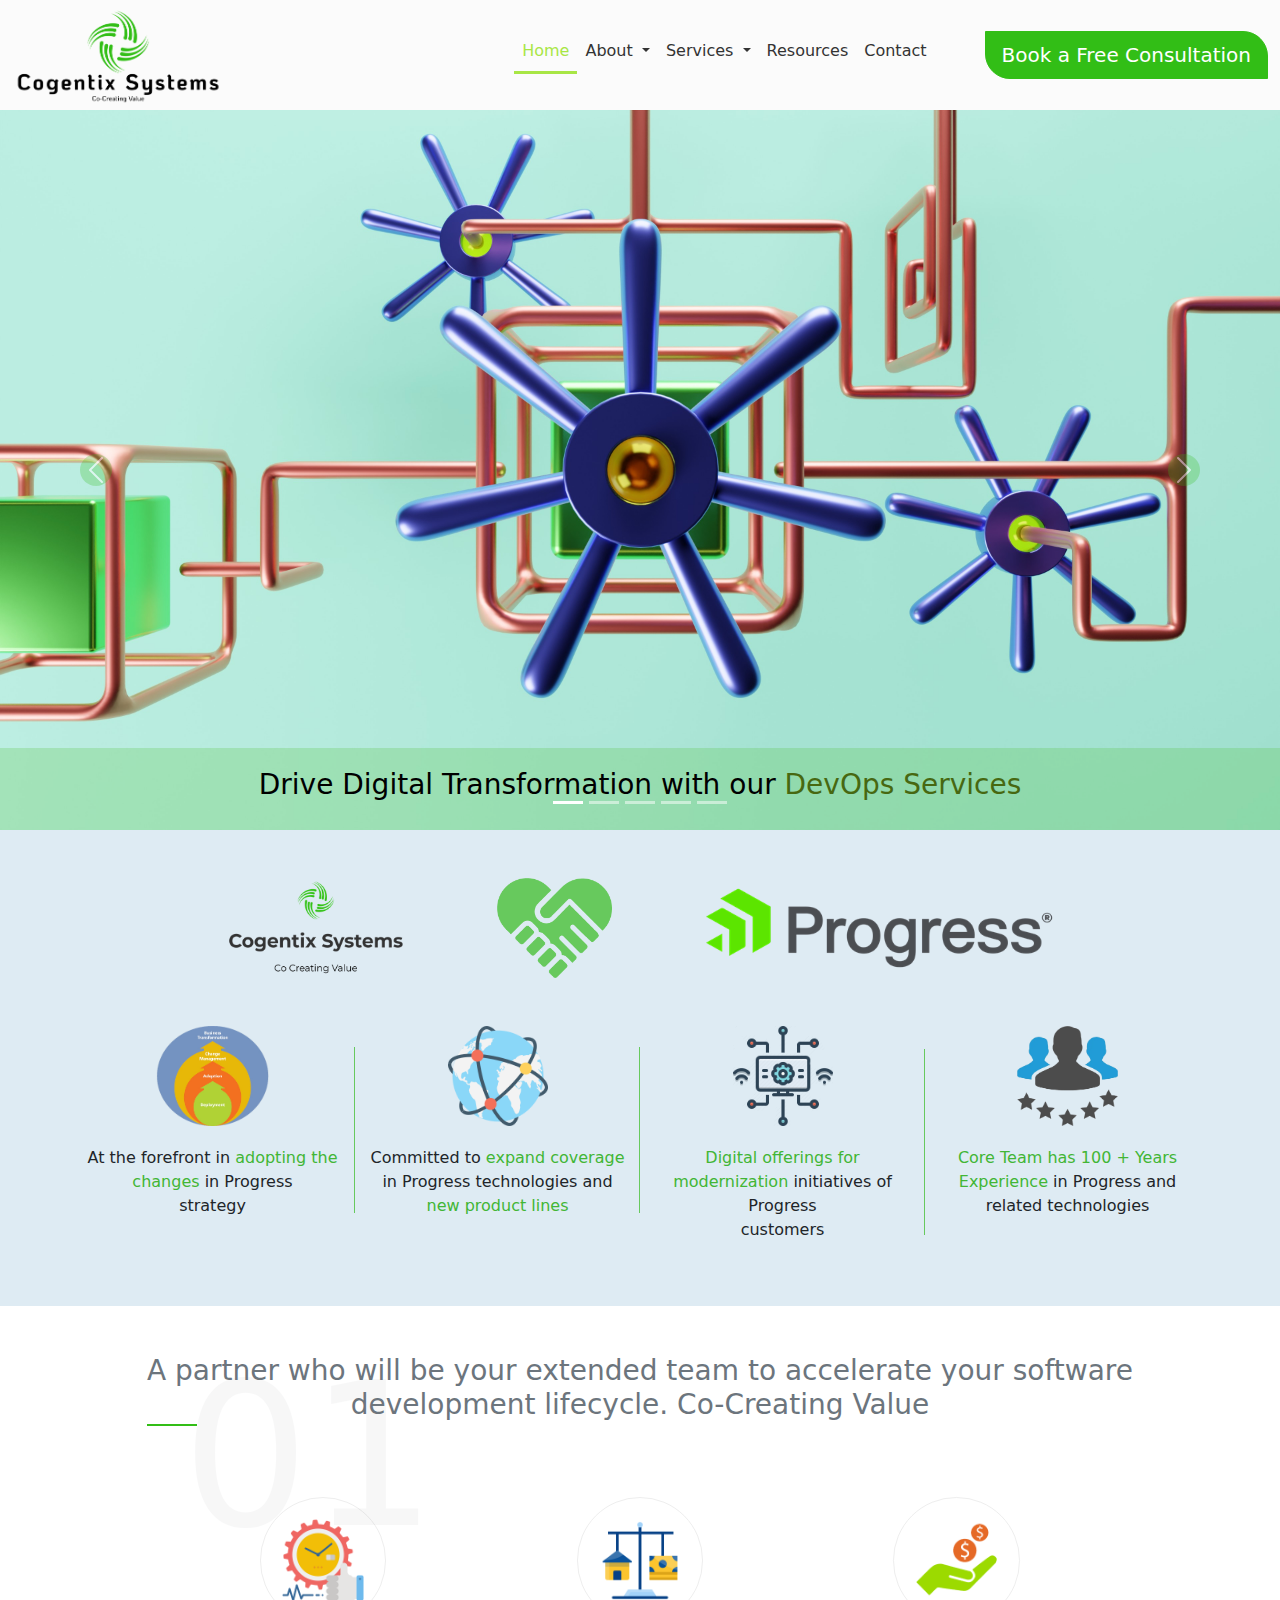
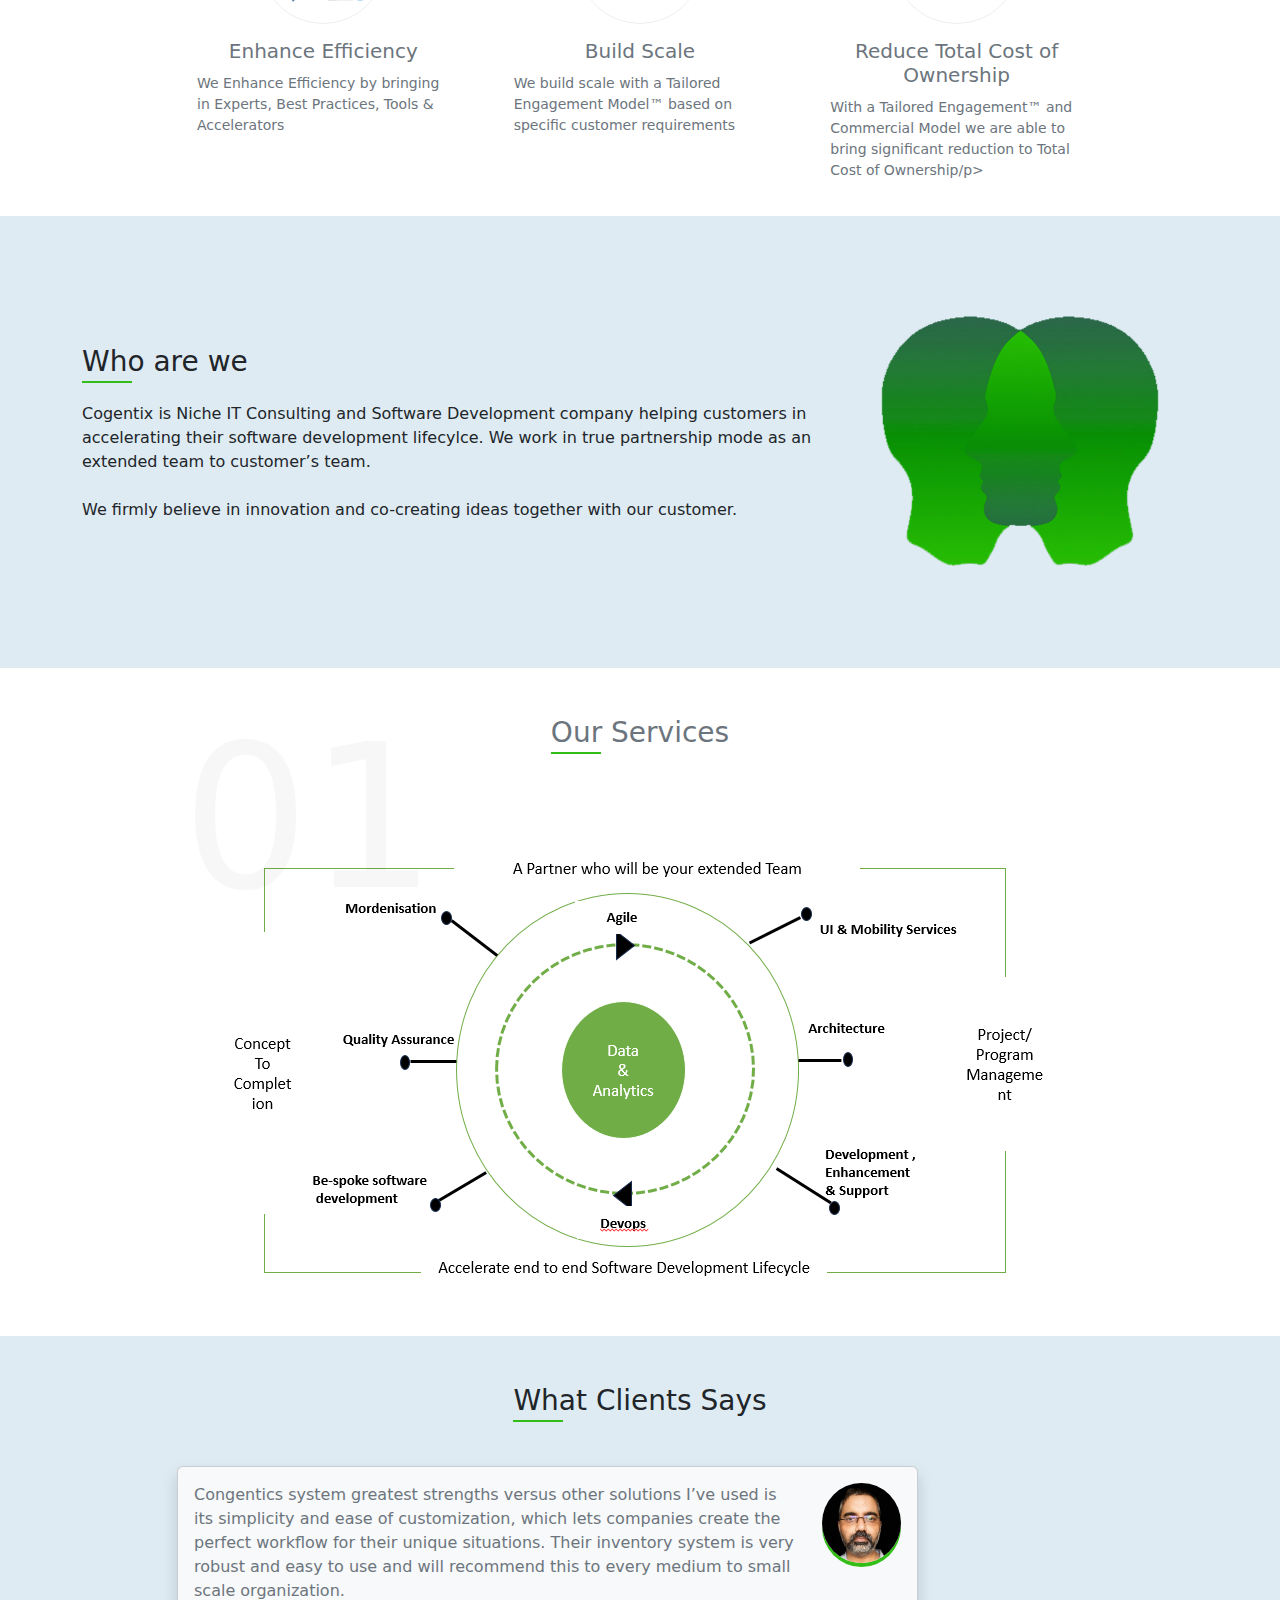
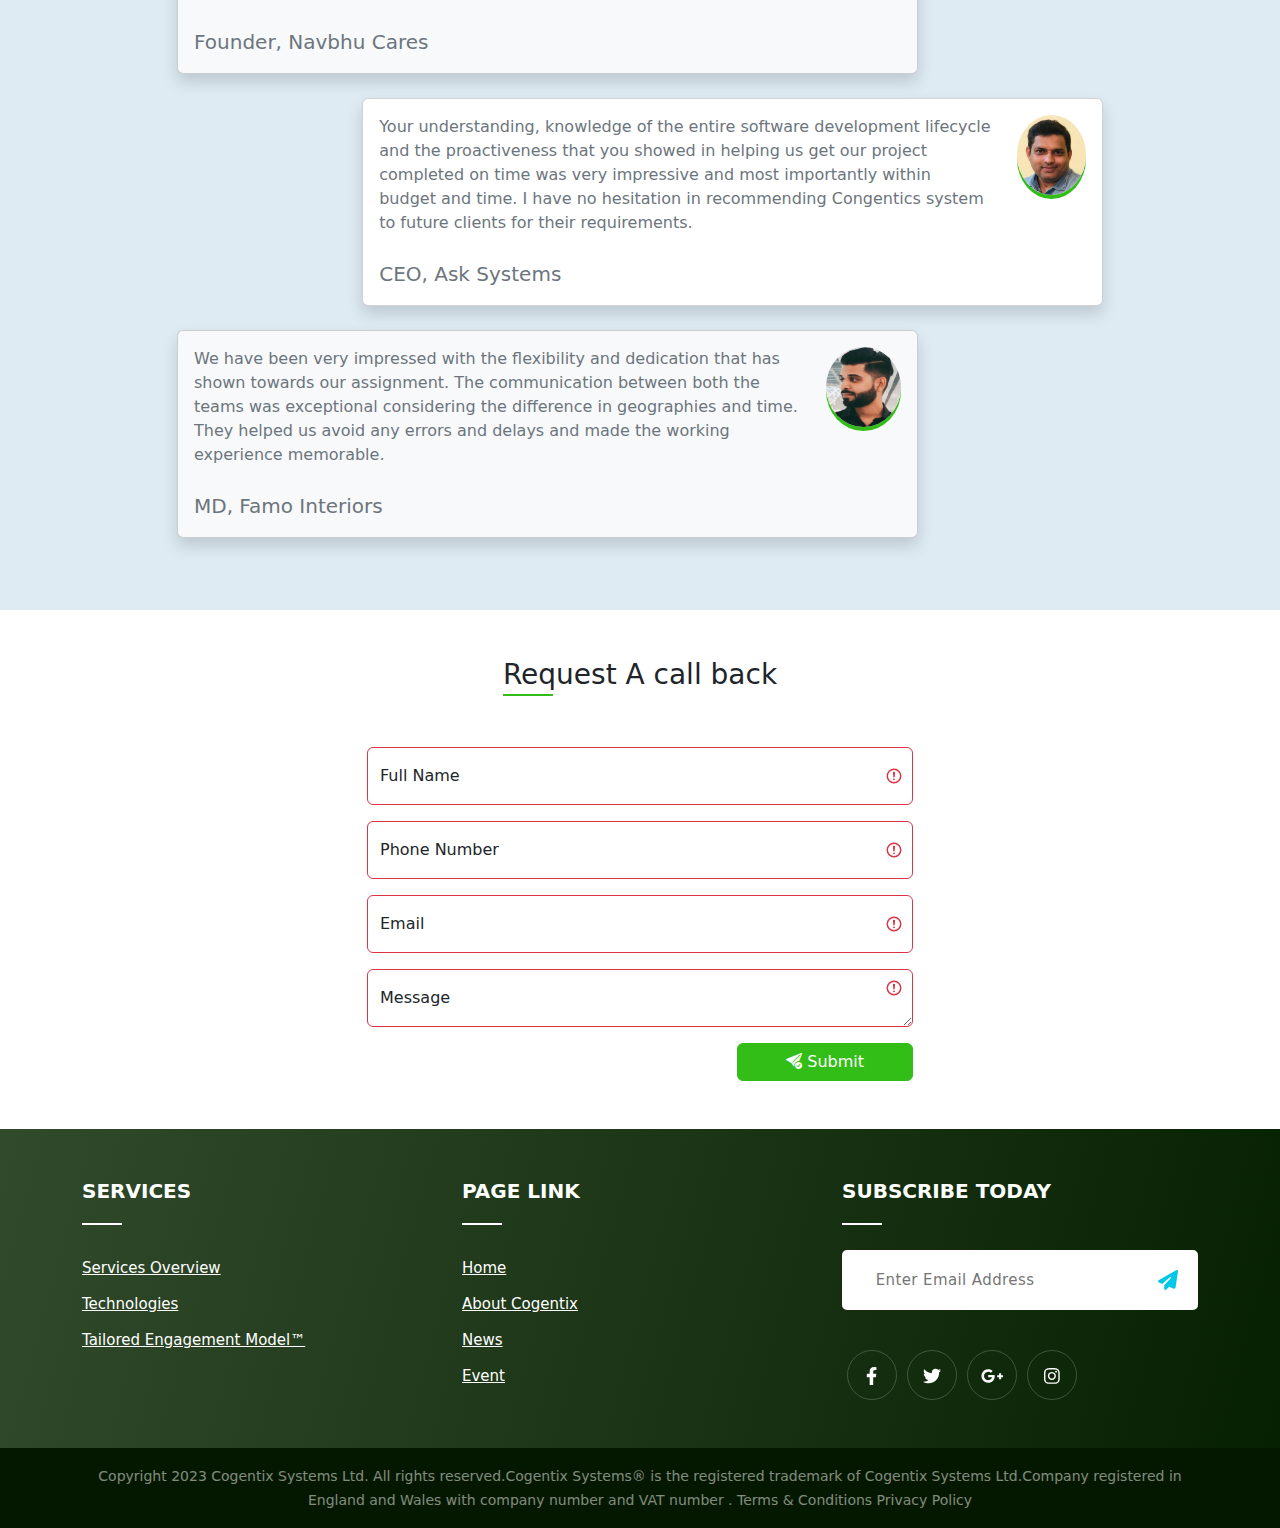
==== index.html @ 2734f432 "dszs" ====
<!DOCTYPE html>
<html lang="en">
  <head>
    <meta charset="UTF-8" />
    <meta name="viewport" content="width=device-width, initial-scale=1.0" />
    <link
      rel="stylesheet"
      type="text/css"
      href="assets/css/bootstrap.min.css"
    />
    <link
      rel="stylesheet"
      type="text/css"
      href="assets/css/sites_mainstyle.css"
    />
    <link
      rel="stylesheet"
      type="text/css"
      href="assets/css/bootstrap-icons.css"
    />
    <link rel="stylesheet" type="text/css" href="assets/css/all.min.css" />
    <link rel="stylesheet" type="text/css" href="assets/css/aos/aos.css" />

    <title>||Cogentix System||</title>
    <style>
      .nav-link {
        color: #333333 !important;
        border-bottom: 3px solid transparent;
      }
    </style>
  </head>
  
  <body>
    <div class="container-fluid">
      <div class="row">
        <div class="col-sm-12 p-0">
          <nav class="navbar navbar-expand-lg navbar-dark p-0 "
            style="background-color: #fbfbfb"
          >
            <div class="container-fluid">
              <a class="navbar-brand fw-bold" href="#">
                <img
                  class="logo-height"
                  src="./assets/images/logo.png"
                  alt=""
                />
              </a>
              <button
                class="navbar-toggler bg-secondary"
                type="button"
                data-bs-toggle="collapse"
                data-bs-target="#navbarSupportedContent"
                aria-controls="navbarSupportedContent"
                aria-expanded="false"
                aria-label="Toggle navigation"
              >
                <span class="navbar-toggler-icon"></span>
              </button>
              <div class="collapse navbar-collapse" id="navbarSupportedContent">
                <ul class="navbar-nav ms-auto mb-2 mb-lg-0">
                  <li class="nav-item">
                    <a class="nav-link active" aria-current="page" href="#"
                      >Home</a
                    >
                  </li>
                  <li class="nav-item dropdown">
                    <a
                      class="nav-link dropdown-toggle"
                      href="#"
                      role="button"
                      data-bs-toggle="dropdown"
                      aria-expanded="false"
                    >
                      About
                    </a>
                    <ul class="dropdown-menu dropdown-menu-end">
                      <li><a class="dropdown-item" href="about-cogentix.html">About Cogentix</a></li>
                      <li>
                        <a class="dropdown-item" href="news.html">News</a>
                      </li>
                      <li>
                        <a class="dropdown-item" href="events.html">Events</a>
                      </li>
                    </ul>
                  </li>
                  <li class="nav-item dropdown">
                    <a
                      class="nav-link dropdown-toggle"
                      href="#"
                      role="button"
                      data-bs-toggle="dropdown"
                      aria-expanded="false"
                    >
                      Services
                    </a>
                    <ul class="dropdown-menu dropdown-menu-end">
                      <li><a class="dropdown-item" href="services-overview.html">Services Overview </a></li>
                      <li>
                        <a class="dropdown-item" href="technologies.html">Technologies</a>
                      </li>
                      <li>
                        <a class="dropdown-item" href="Tailored-engagement-model.html">Tailored Engagement Model™</a>
                      </li>
                    </ul>
                  </li>
                  <li class="nav-item">
                    <a class="nav-link" href="resources.html">Resources</a>
                  </li>
                  <li class="nav-item">
                    <a class="nav-link" href="contact.html">Contact</a>
                  </li>
                  <li class="nav-item">
                    <a class="btn btn-success ml-50 btn-lg btn-radius" href="book-free-consultation.html"
                      >Book a Free Consultation</a
                    >
                  </li>
                </ul>
              </div>
            </div>
          </nav>
        </div>
      </div>
      <div class="row">
        <div class="col-sm-12 p-0">
          <div id="demo" class="carousel slide" data-bs-ride="carousel">
            <!-- Indicators/dots -->
            <div class="carousel-indicators">
              <button
                type="button"
                data-bs-target="#demo"
                data-bs-slide-to="0"
                class="active"
              ></button>
              <button
                type="button"
                data-bs-target="#demo"
                data-bs-slide-to="1"
              ></button>
              <button
                type="button"
                data-bs-target="#demo"
                data-bs-slide-to="2"
              ></button>
              <button
                type="button"
                data-bs-target="#demo"
                data-bs-slide-to="3"
              ></button>
              <button
                type="button"
                data-bs-target="#demo"
                data-bs-slide-to="4"
              ></button>
            </div>

            <!-- The slideshow/carousel -->
            <div class="carousel-inner">
              <div class="carousel-item active">
                <img
                  src="assets/images/sld/1.jpg"
                  alt="Los Angeles"
                  class="d-block"
                  style="width: 100%"
                />
                <div class="carousel-caption">
                  <h3>
                    Drive Digital Transformation with our
                    <span class="p-color"> DevOps Services</span>
                  </h3>
                </div>
              </div>
              <div class="carousel-item">
                <img
                  src="assets/images/sld/2.jpg"
                  alt="Chicago"
                  class="d-block"
                  style="width: 100%"
                />
                <div class="carousel-caption">
                  <h3>
                    Transform Progress Openedge Landscape with our ​
                    <span class="p-color"> Deep Expertise</span>
                  </h3>
                </div>
              </div>
              <div class="carousel-item">
                <img
                  src="assets/images/sld/3.jpg"
                  alt="New York"
                  class="d-block"
                  style="width: 100%"
                />
                <div class="carousel-caption">
                  <h3>
                    TModernize your Software Application with our ​
                    <span class="p-color"> 4R Framework</span>
                  </h3>
                </div>
              </div>
              <div class="carousel-item">
                <img
                  src="assets/images/sld/5.jpg"
                  alt="New York"
                  class="d-block"
                  style="width: 100%"
                />
                <div class="carousel-caption">
                  <h3>
                    Transform your Data into ​
                    <span class="p-color"> Actionable Insights</span>
                  </h3>
                </div>
              </div>
              <div class="carousel-item">
                <img
                  src="assets/images/sld/5.jpg"
                  alt="New York"
                  class="d-block"
                  style="width: 100%"
                />
                <div class="carousel-caption">
                  <h3>
                    Enhance efficiency, Build scale and Reduced TCO with our
                    <span class="p-color"> ​Tailored Engagement Model™</span>
                  </h3>
                </div>
              </div>
            </div>

            <!-- Left and right controls/icons -->
            <button
              class="carousel-control-prev"
              type="button"
              data-bs-target="#demo"
              data-bs-slide="prev"
            >
              <span class="carousel-control-prev-icon"></span>
            </button>
            <button
              class="carousel-control-next"
              type="button"
              data-bs-target="#demo"
              data-bs-slide="next"
            >
              <span class="carousel-control-next-icon"></span>
            </button>
          </div>
        </div>
      </div>
        <div class="row" style="background-color: #deebf3;">
          <div class="col-sm-12">
            <div class="container">
              <div class="row py-5">
                <div class="col-lg-10 col-sm-12 m-auto ">
                  <div class="progress-section">
                    <div>
                      <img src="assets/images/c-logo.png" height="100px" alt="c-logo">
                    </div>
                    <div>
                      <img src="assets/images/hand.png" height="100px" alt="c-logo">
                    </div>
                    <div>
                      <img src="assets/images/progress.png" height="100px" alt="c-logo">
                    </div>
                  </div>
                </div>
                <div class="col-sm-12 m-auto pt-5">
                  <div class="row">
                    <div class="col-lg-3 col-sm-12 bord-rig">
                      <div class="boxs-p">
                        <img src="assets/images/adopting.png" height="100px" alt="adp">
                        <p>At the forefront in <span> adopting the changes</span> in Progress<br/> strategy
                        </p>
                      </div>
                    </div>
                    <div class="col-lg-3 col-sm-12 bord-rig">
                      <div class="boxs-p">
                        <img src="assets/images/expandcoverage.png" height="100px" alt="adp">
                        <p>Committed to <span> expand coverage</span> in Progress technologies and <span>new product lines</span>

                        </p>
                      </div>
                    </div>
                    <div class="col-lg-3 col-sm-12 bord-rig">
                      <div class="boxs-p">
                        <img src="assets/images/digitalofferings.png" height="100px" alt="adp">
                        <p><span> Digital offerings for modernization </span>initiatives of Progress <br/> customers 
                          
                        </p>
                      </div>
                    </div>
                    <div class="col-lg-3 col-sm-12">
                      <div class="boxs-p">
                        <img src="assets/images/Core Team.png" height="100px" alt="adp">
                        <p><span> Core Team has 100 + Years Experience</span>  in Progress and related technologies

                        </p>
                      </div>
                    </div>
                  </div>
                </div>
              </div>
            </div>
          </div>
        </div>

      <div class="row">
        <div class="col-sm-12 p-0">
          <div class="container">
            <div class="row">
              <div class="col-sm-12">
                <div class="overlay-text">
                    <div class="row">
                        <div class="col-sm-12">
                            <h3 class="text-center py-5 text-secondary">
                              <span class="heading-style"> A partner who will be your extended team to accelerate  your software development lifecycle. 
                                Co-Creating Value </span></h3>
                        </div>
                        <div class="col-lg-10 col-sm-10 m-auto">
                            <div class="row">
                                <div class="col-lg-4 col-sm-12">
                                    <div class="boxes">
                                        <img src="assets/images/EnhanceEfficiency.png" alt="">
                                        <h4>Enhance Efficiency</h4>
                                        <p>We Enhance Efficiency by bringing in Experts, Best Practices, Tools & Accelerators​</p>
                                    </div>
                                </div>
                                <div class="col-lg-4 col-sm-12">
                                    <div class="boxes">
                                        <img src="assets/images/Build-Scale.png" alt="">
                                        <h4>Build Scale</h4>
                                        <p>We build scale with a Tailored Engagement Model™ based on specific customer requirements​</p>
                                    </div>
                                </div>
                                <div class="col-lg-4 col-sm-12">
                                    <div class="boxes">
                                        <img src="assets/images/ReduceTotalCostOwnership.png" alt="">
                                        <h4>Reduce Total Cost of Ownership</h4>
                                        <p>With a Tailored Engagement™ and Commercial Model we are able to bring significant reduction to Total Cost of Ownership​/p>
                                    </div>
                                </div>
                            </div>
                        </div>
                    </div>
                </div>
              </div>
            </div>
          </div>
        </div>
      </div>

      <div class="row" style="background-color: #deebf3;">
        <div class="col-sm-12 p-0">
          <div class="container py-5">
            <div class="row">
                <div class="col-lg-4 col-sm-12 order-last">
                    <img src="assets/images/whoweare.png" width="100%" alt="Wh- we are">
                </div>
              <div class="col-lg-8 col-sm-12 ">
                <div class="whoweare-content">
                    <h3 class="mb-4"><span class="heading-style">Who are we </span></h3>
                    
                    <p>Cogentix is Niche IT Consulting and Software Development company helping customers in accelerating their software development lifecylce. We work in true partnership mode as an extended team to customer’s team.​
                        <br/><br/>
                        We firmly believe in innovation and co-creating ideas together with our customer.</p>
                </div>
              </div>
              
            </div>
        </div>
        </div>
      </div>

      <div class="row">
        <div class="col-sm-12 p-0">
          <div class="container">
            <div class="row">
              <div class="col-sm-12">
                <div class="overlay-text">
                    <div class="row">
                        <div class="col-sm-12">
                            <h3 class="text-center py-5 text-secondary"><span class="heading-style">Our Services<span></h3>
                        </div>
                        <div class="col-lg-10 col-sm-10 m-auto py-5 text-center">
                          <img src="assets/images/our-services.PNG" alt="">
                            <!-- <div class="row">
                                <div class="col-lg-4 col-sm-12 mb-3 m-auto">
                                    <div class="boxes service-box-height bg-success ">
                                        
                                        <h5 class="text-white">Software Development
                                            Strategy & Consulting ​</h5>
                                    </div>
                                </div>
                                <div class="col-lg-4 col-sm-12 mb-3 m-auto">
                                    <div class="boxes service-box-height bg-primary ">
                                        
                                        <h5 class="text-white">Software Product Development
                                            Enhancement & Support ​</h5>
                                    </div>
                                </div>
                                <div class="col-lg-4 col-sm-12 mb-3 m-auto">
                                    <div class="boxes service-box-height bg-info ">
                                        
                                        <h5 class="text-white">Be-spoke customer
                                            Software Development​</h5>
                                    </div>
                                </div>
                                <div class="col-lg-4 col-sm-12 mb-3 m-auto">
                                    <div class="boxes service-box-height bg-warning ">
                                        
                                        <h5 class="text-white">Quality Assurance​​</h5>
                                    </div>
                                </div>
                                <div class="col-lg-4 col-sm-12 mb-3 m-auto">
                                    <div class="boxes service-box-height bg-danger ">
                                        
                                        <h5 class="text-white">Software product 
                                            Modernisation​</h5>
                                    </div>
                                </div>
                                <div class="col-lg-4 col-sm-12 mb-3 m-auto">
                                    <div class="boxes service-box-height bg-secondary ">
                                        
                                        <h5 class="text-white">Mobility & UI Services​</h5>
                                    </div>
                                </div>
                                <div class="col-lg-4 col-sm-12 mb-3 m-auto">
                                    <div class="boxes service-box-height bg-dark ">
                                        
                                        <h5 class="text-white">Leverage the power of Data residing in your Software product into actionable 
                                            Insights​</h5>
                                    </div>
                                </div>
                            </div> -->
                        </div>
                    </div>
                </div>
              </div>
            </div>
          </div>
        </div>
      </div>

      <div class="row" style="background-color: #deebf3;">
        <div class="col-sm-12 p-0">
          <div class="container py-5">
            <div class="row">
                <div class="col-sm-12">
                    <h3 class="text-center  mb-5"><span class="heading-style">What Clients Says<span></span></h3>
                </div>
              <div class="col-lg-10 col-sm-12 m-auto">
                    <div class="client-sy-left">
                        <div class="card bg-light shadow mb-4">
                            <div class="card-body">
                            <div class="client-sy-left-content">
                                <p class="mb-0 text-secondary">Congentics system greatest strengths versus other solutions I’ve used is its simplicity and ease of customization, which lets companies create the perfect workflow for their unique situations. Their inventory system is very robust and easy to use and will recommend this to every medium to small scale organization. <br/><br/>
                                    <span class="text-secondary" style="font-size: 20px;">Founder, Navbhu Cares</span>
                                </p>
                                
                                <img src="assets/images/NavbhucareAvatar.jpeg" alt="">
                            </div>
                        </div>
                        </div>
                    </div>
                    <div class="client-sy-right">
                        <div class="card shadow mb-4">
                            <div class="card-body">
                            <div class="client-sy-right-content">
                                <p class="mb-0 text-secondary">Your understanding, knowledge of the entire software development lifecycle and the proactiveness that you showed in helping us get our project completed on time was very impressive and most importantly within budget and time. I have no hesitation in recommending Congentics system to future clients for their requirements. <br/><br/>
                                    <span class="text-secondary" style="font-size: 20px;">CEO, Ask Systems</span>
                                </p>
                                
                                <img src="assets/images/AskmeAvatar.jpeg" alt="">
                            </div>
                        </div>
                    </div>
                    </div>
                    <div class="client-sy-left">
                        <div class="card bg-light shadow mb-4">
                            <div class="card-body">
                            <div class="client-sy-left-content">
                                <p class="mb-0 text-secondary">We have been very impressed with the flexibility and dedication that has shown towards our assignment. The communication between both the teams was exceptional considering the difference in geographies and time. They helped us avoid any errors and delays and made the working experience memorable. <br/><br/>
                                    <span class="text-secondary" style="font-size: 20px;">MD, Famo Interiors</span>
                                </p>
                                
                                <img src="assets/images/famoInteriorsAvatar.png" alt="">
                            </div>
                        </div>
                        </div>
                    </div>
              </div>
              
            </div>
        </div>
        </div>
      </div>

     

      <div class="row">
          <div class="col-sm-12 p-0">
            <div class="container">
              <div class="row">
                <div class="col-sm-12 py-5">
                  <h3 class="text-center">
                    <span class="heading-style"> Request A call back</span>
                  </h3>
                </div>
                <div class="col-lg-6 col-sm-10 m-auto pb-5">
                  <form  action="/index.html" class="was-validated">
                    <div class="form-floating mb-3">
                      <input type="text" class="form-control" id="fullname" placeholder="Enter Full Name" name="fullname" required>
                      <label for="fullname">Full Name</label>
                    </div>

                    <div class="form-floating mb-3 mt-3">
                      <input type="number" class="form-control" id="phoneno" placeholder="Enter Phone Number" name="phoneno" required>
                      <label for="phoneno">Phone Number</label>
                    </div>

                    <div class="form-floating mb-3 mt-3">
                      <input type="text" class="form-control" id="email" placeholder="Enter email" name="email" required>
                      <label for="email">Email</label>
                    </div>
                    
                    <div class="form-floating mt-3 mb-3">
                      <textarea  class="form-control" rows="5" id="message" placeholder="Enter Message" name="message" required></textarea>
                      <label for="message">Message</label>
                    </div>
                    <div class="form-floating mt-3 mb-3">
                      <button type="submit" class="btn btn-success px-5 float-end"> <i class="bi bi-send-check-fill"></i> Submit</button>
                    </div>
                  </form>
                </div>
                </div>
                </div>
                </div>
                </div>
            
                <div class="row bg-secondary">
                  <div class="col-sm-12 p-0">
                  <div class="footer">
                          <div class="container">     
                              <div class="row">                       
                                  <div class="col-lg-4 col-sm-4 col-xs-12">
                                      <div class="single_footer">
                                          <h4>Services</h4>
                                          <ul>
                                            <li><a href="services-overview.html">Services Overview </a></li>
                                            <li>
                                              <a href="technologies.html">Technologies</a>
                                            </li>
                                            <li>
                                              <a href="Tailored-engagement-model.html">Tailored Engagement Model™</a>
                                            </li>
                                              
                                          </ul>
                                      </div>
                                  </div>
                                  <div class="col-md-4 col-sm-4 col-xs-12">
                                      <div class="single_footer single_footer_address">
                                          <h4>Page Link</h4>
                                          <ul>
                                              <li><a href="#">Home</a></li>
                                              <li><a href="about-cogentix.html">About Cogentix</a></li>
                                              <li><a href="news.html">News</a></li>
                                              <li><a href="event.html">Event</a></li>
                                          </ul>
                                      </div>
                                  </div>
                                  <div class="col-md-4 col-sm-4 col-xs-12">
                                      <div class="single_footer single_footer_address">
                                          <h4>Subscribe today</h4>
                                          <div class="signup_form">                           
                                              <form action="#" class="subscribe">
                                                  <input type="text" class="subscribe__input" placeholder="Enter Email Address"/>
                                                  <button type="button" class="subscribe__btn"><i class="fas fa-paper-plane"></i></button>
                                              </form>
                                          </div>
                                      </div>
                                      <div class="social_profile">
                                          <ul>
                                              <li><a href="#"><i class="fab fa-facebook-f"></i></a></li>
                                              <li><a href="#"><i class="fab fa-twitter"></i></a></li>
                                              <li><a href="#"><i class="fab fa-google-plus-g"></i></a></li>
                                              <li><a href="#"><i class="fab fa-instagram"></i></a></li>
                                          </ul>
                                      </div>                          
                                  </div>       
                              </div>
                                           
                          </div>
                          <div class="row mx-0 mt-5" style="background-color: #041800;">
                            <div class="col-sm-12 p-0">
                              <div class="container">
                                <div class="row">
                                  <div class="col-sm-12 py-3 text-white-50 text-center">
                                    <small>
                                      Copyright 2023 Cogentix Systems Ltd. All rights reserved.​Cogentix Systems® is the registered trademark of Cogentix Systems Ltd.​Company registered in England and Wales with company number ​and VAT number .​  Terms & Conditions  Privacy Policy
                                    </small>
                                  </div>
                                </div>
                              </div>
                            </div>
                          </div>
                      </div>
                    </div>
                   </div>
                
    </div>
    <!-- All SCripts  -->
    <script type="text/javascript" src="assets/js/jquery.min.js"></script>
    <script
      type="text/javascript"
      src="https://cdnjs.cloudflare.com/ajax/libs/jquery/3.6.0/jquery.min.js"
    ></script>
    <script type="text/javascript" src="assets/js/bootstrap.min.js"></script>
    <script type="text/javascript" src="assets/js/all.min.js"></script>
    <script type="text/javascript" src="assets/css/aos/aos.js"></script>
    <script type="text/javascript">
      $(document).ready(function () {
        $(window).scroll(function () {
          if ($(this).scrollTop() > 300) {
            $(".navbar").addClass("fixed-top shadow");
            $(".logo-height").addClass("logo-height-scroll")
          } else {
            $(".navbar").removeClass("fixed-top shadow");
            $(".logo-height").removeClass("logo-height-scroll")
          }
        });
      });
    </script>
    <!-- HOME SLIDER  -->
  </body>
</html>
---- assets/css/sites_mainstyle.css ----
/* Top Navbar CSS  */
.p-color{
    color: #476811 !important; 
}
.nav-link {
    color: #333333 !important;
    border-bottom: 3px solid transparent;
  }
  .navbar-nav .nav-link.active, .navbar-nav .show>.nav-link {
    color: #a8e645 !important;
    border-bottom: 3px solid;
}
.nav-link:focus, .nav-link:hover {
    border-bottom: 3px solid !important;
}
  .dropend .dropdown-toggle {
    color: salmon !;
    margin-left: 1em;
  }
  .dropdown-item:hover {
    background-color: #32be16;
    color: #7aff8c;
  }
  .dropdown .dropdown-menu {
    display: none;
  }
  .dropdown:hover > .dropdown-menu,
  .dropend:hover > .dropdown-menu {
    display: block;
    margin-top: 0.125em;
    margin-left: 0.125em;
  }
  .logo-height{
    height: 100px;
  }
  .logo-height-scroll{
    height: 60px;
  }
  .ml-50{
    margin-left: 50px;
  }
  .btn-success{
    background-color: #32be16;
    border-color: #32be16;
  }
  .btn-success :hover{
    background-color: #2dac14;
    border-color: #32be16;
  }
  .btn-radius{
    border-radius: 0px 25px;
  }
  @media screen and (min-width: 769px) {
    .dropend:hover > .dropdown-menu {
      position: absolute;
      top: 0;
      left: 100%;
    }
    .dropend .dropdown-toggle {
      margin-left: 0.5em;
    }
    
  }
  .heading-style{
    position: relative;
  }
.heading-style::before{
    display: block;
    content: "";
    height: 2px;
    width: 50px;
    background-color: #32be16;
    position: absolute;
    bottom: -5px;
    left: 0px;
}
  /* SLIDER CSS  */
  .carousel-caption {
    position: absolute;
    right: 0%;
    bottom: 0rem;
    left: 0%;
    padding-top: 1.25rem;
    padding-bottom: 1.25rem;
    color: #000000;
    text-align: center;
    background-color: rgb(86 197 64 / 25%);
}
.carousel-control-next-icon, .carousel-control-prev-icon {
    background-color: rgba(50, 190, 22, 0.5);
    border-radius: 50px;
}
.overlay-text:before {
    position: absolute;
    content: '01';
    opacity: 0.03;
    font-size: 200px;
    left: 100px;
}

.overlay-text {
    position: relative;
}
.boxes {
    padding: 20px;
    transition: .3s ease-in-out;
    margin-bottom: 15px;
    min-height: 323px;
    width: 100%;
    text-align: center;
}
.boxes img{
    border: 1px solid #eee;
    border-radius: 50%;
    width: 50%;
    padding: 5px;
    margin: auto;
}
.boxes h4{
    color: #6c757d;
    text-align: center;
    margin-bottom: 10px;
    font-size: 20px;
    margin-top: 15px;
}
.boxes p{
    color: #6c757d;
    text-align: left;
    margin-bottom: 0px;
    font-size: 14px;
}
.boxes:hover{
    box-shadow: 0px 0px 20px 4px #ededed;
    border-radius: 12px;
    transition: .3s ease-in-out;
    transform: scale(1.05);
}
.boxes:hover img{
    background-color: #c4ffbc;
}
.boxes:hover h4{
    color: #2dac14;
}
.boxes:hover p{
    color: #252525;
}
.whoweare-content{
    display: flex;
    justify-content: center;
    align-items: left;
    height: 100%;
    flex-direction: column;
}
.service-box-height{
    min-height: 50px !important;
    border-radius: 4px !important;
}
.client-sy-left{
    float: left;
    width: 80%;
    transition: .3s ease-in-out;
}
.client-sy-right{
    float: right;
    width: 80%;
    transition: .3s ease-in-out;
}
.client-sy-right:hover, .client-sy-left:hover{
    transition: .3s ease-in-out;
    transform: scale(1.05);
}
.client-sy-left-content{
    display: flex;
    justify-content: space-around;
    flex-direction: row;
}
.client-sy-left-content img{
    width: 80px;
    height: 80px;
    border-radius: 50%;
    box-shadow: 0px 4px 0px #32be16;
    margin-left: 25px;
}
.client-sy-right-content{
    display: flex;
    justify-content: space-around;
    flex-direction: row;
}
.client-sy-right-content img{
    width: 80px;
    height: 80px;
    border-radius: 50%;
    box-shadow: 0px 4px 0px #32be16;
    margin-left: 25px;
}
@media (max-width:767px){
    .ml-50{
        margin-left: 0px;
      }
      .carousel-caption {
        background-color: rgb(86 197 64 / 80%);
    }
    .order-last {
        order: revert !important;
    }
    .client-sy-left, .client-sy-right{
        float: left;
        width: 100%;
    }

.carousel-item {
    height: 350px;
    position:relative;
    width: 100%;
}
.carousel-item img{
  width: 100%;
  object-fit:cover;
  height: 350px;
}
}



/*  Team Starts */
.team-members {
	transform: rotate(-45deg);
}
.team-members li > div {
	float: left;
	width: 20%;
}

.team-members li:nth-child(2) > div:first-child {
	margin-left: 20%;
}

.team-members li:last-child > div:first-child {
	margin-left: 40%;
}

.member-details > div {
	background-color: #ddd;
	margin: 5px;
}
.member-details img {
	transform: rotate(45deg) translate(0, 15px) scale(1.2);
	display: block;
	width: 100%;
	height: 100%;
}

/* hover content - style */
.member-details > div {
	position: relative;
	overflow: hidden;
}

.member-info {
	position: absolute;
	top: 50%;
	transform: rotate(45deg) translate(-12px, 15px);
	left: 0;
	right: 0;
	z-index: 2;
	text-align: center;
}

.member-info h3,
.member-info p {
	margin: 0;
	color: #fff;
	position: relative;
	opacity: 0;
	visibility: hidden;
}

.member-info h3 {
	text-transform: uppercase;
	font-size: 14px;
	font-weight: 400;
	top: -100px;
}

.member-info p {
	font-weight: 300;
	font-size: 12px;
	bottom: -150px;
}

.member-details > div:after {
	content: '';
	background-image: linear-gradient(45deg, rgba(228, 82, 69, .8) 50%, transparent 50%);
	position: absolute;
	top: 0;
	bottom: 0;
	left: 0;
	right: 0;
	z-index: 1;
	opacity: 0;
	visibility: hidden;
}

/* hover content - onhover */
.member-details *,
.member-details > div:after {
	cursor: pointer;
	transition: all .4s ease;
}

.member-details:hover *,
.member-details:hover > div:after {
	opacity: 1;
	visibility: visible;
}

.member-details:hover .member-info h3 {
	top: 0;
}

.member-details:hover .member-info p {
	bottom: 0;
}

/* Team overview */
.team-overview {
	padding-right: 15px;
}
.team-overview h2 {
	text-transform: uppercase;
	font-size: 22px;
	font-weight: 700;
	margin-bottom: 5px;
}

.team-overview > a {
	margin-bottom: 30px;
	display: block;
}

.team-overview > a:before {
	content: '';
	width: 10px;
	height: 2px;
	position: relative;
	top: -3px;
	margin-right: 5px;
	background-color: #ccc;
	display: inline-block;
}


/* For centering elements - optional - Can use table,tablecell instead */
.flex-center {
	display: flex;
	flex-direction: row;
	justify-content: center;
	align-items: center;
}

.flex-center > div:first-child {
	order: 2;
}

/* RESPONSIVE */
@media only screen and (max-width : 992px) {
	.sm-no-flex {
		display: block;
	}
	.sm-no-float {
		float: none !important;
	}
	.sm-text-center {
		text-align: center;
	}
}

@media only screen and (max-width : 550px) {
	.team-members li {
		text-align: center;
	}
	.team-members li > div {
		float: none;
		display: inline-block;
		width: 30%;
		margin: 0 !important;
	}
	.team-members {
		transform: rotate(0);
	}
	.member-details img {
		transform: rotate(0) translate(0, 0);
	}
	.team-overview {
		padding: 15px;
	}
	
}

@media only screen and (max-width : 399px) {
	.team-members li > div {
		width: 48%;
	}
}

/* extra */
.copyright {
	text-align: center;
	margin-top: 30px;
	font-size: 1.6rem;
	background-color: #eee;
}
.copyright a {
	display: inline-block;
	padding: 10px 2px;
}
.upwork {
	color: #37a000;
}
.upwork:after {
	content: '/';
	margin-left: 10px;
}
.fiverr {
	color: #1dbf73;
}
.progress-section{
  display: flex;
  justify-content: space-around;
  align-items: center;
}
.bord-rig {
  height: 100%;
  position: relative;
  z-index: 1;
}
.bord-rig:before {
  content: "";
  position: absolute;
  right: 0px;
  top: 10%;
  height: 80%;
  width: 1px;
  border-right: 1px solid #67c95d;
}
.boxs-p {
  text-align: center;
  margin-bottom: 15px;
}
.boxs-p img {
  margin-bottom: 20px;
  transition: .3s ease-in-out;
}
.boxs-p:hover img {
  box-shadow: 0px 0px 4px 0px #333;
  border-radius: 50px;
  transition: .3s ease-in-out;
    transform: scale(1.05);
}
.boxs-p p span{
  color: #42b635;
}
.boxs-p:hover p {
  color: #67c95d;
  transition: .3s ease-in-out;
}
@media (max-width:767px) {
  .progress-section{
    flex-direction: column;
  }
  .bord-rig {
    width: 100%;
  }
}
/* FOOTER  */

section {
  padding: 60px 0;
 /* min-height: 100vh;*/
}
.footer {
  background: linear-gradient(105deg,#314a2c ,#052000);
  padding-top: 50px;
  padding-bottom: 0px;
}
/*END FOOTER SOCIAL DESIGN*/
/* .single_footer{} */
@media only screen and (max-width:768px) { 
.single_footer{margin-bottom:30px;}
}
.single_footer h4 {
color: #fff;
margin-top: 0;
margin-bottom: 25px;
font-weight: 700;
text-transform: uppercase;
font-size: 20px;
}
.single_footer h4::after {
content: "";
display: block;
height: 2px;
width: 40px;
background: #fff;
margin-top: 20px;
}
.single_footer p{color:#fff;}
.single_footer ul {
margin: 0;
padding: 0;
list-style: none;
}
.single_footer ul li a {
color: #fff;
-webkit-transition: all 0.3s ease 0s;
transition: all 0.3s ease 0s;
line-height: 36px;
font-size: 15px;
text-transform: capitalize;
}
.single_footer ul li a:hover { color: #7aff8c; }

.single_footer_address ul li{color:#fff;}
.single_footer_address ul li span {
font-weight: 400;
color: #fff;
line-height: 28px;
}
.contact_social ul {
list-style: outside none none;
margin: 0;
padding: 0;
}

/*START NEWSLETTER CSS*/
.subscribe {
display: block;
position: relative;
margin-top: 15px;
width: 100%;
}
.subscribe__input {
background-color: #fff;
border: medium none;
border-radius: 5px;
color: #333;
display: block;
font-size: 15px;
font-weight: 500;
height: 60px;
letter-spacing: 0.4px;
margin: 0;
padding: 0 150px 0 20px;
text-align: center;
text-transform: capitalize;
width: 100%;
}
@media only screen and (max-width:768px) { 
.subscribe__input{padding: 0 50px 0 20px;}
}

.subscribe__btn {
background-color: transparent;
border-radius: 0 25px 25px 0;
color: #01c7e9;
cursor: pointer;
display: block;
font-size: 20px;
height: 60px;
position: absolute;
right: 0;
top: 0;
width: 60px;
}
.subscribe__btn i{transition: all 0.3s ease 0s;}
@media only screen and (max-width:768px) { 
.subscribe__btn{right:0px;}
}

.subscribe__btn:hover i{
color:#ff3666;
}
button {
padding: 0;
border: none;
background-color: transparent;
-webkit-border-radius: 0;
border-radius: 0;
}
/*END NEWSLETTER CSS*/

/*START SOCIAL PROFILE CSS*/
.social_profile {margin-top:40px;}
.social_profile ul{
list-style: outside none none;
margin: 0;
padding: 0;
}
.social_profile ul li{float:left;}
.social_profile ul li a {
text-align: center;
border: 0px;
text-transform: uppercase;
transition: all 0.3s ease 0s;
margin: 0px 5px;
font-size: 18px;
color: #fff;
border-radius: 30px;
width: 50px;
height: 50px;
line-height: 50px;
display: block;
border: 1px solid rgba(255,255,255,0.2);
}
@media only screen and (max-width:768px) { 
.social_profile ul li a{margin-right:10px;margin-bottom:10px;}
}
@media only screen and (max-width:480px) { 
.social_profile ul li a{
width:40px;
height:40px;
line-height:40px;
}
}
.social_profile ul li a:hover{
background:#7aff8c;
border: 1px solid #7aff8c;
color:#fff;
border:0px;
}
/*END SOCIAL PROFILE CSS*/
.copyright {
margin-top: 20px;
padding-top: 20px;
color:#fff;
font-size: 15px;
border-top: 1px solid rgba(255,255,255,0.4);
text-align: center;
}
.copyright a{color:#01c7e9;transition: all 0.2s ease 0s;}
.copyright a:hover{color:#ff3666;}
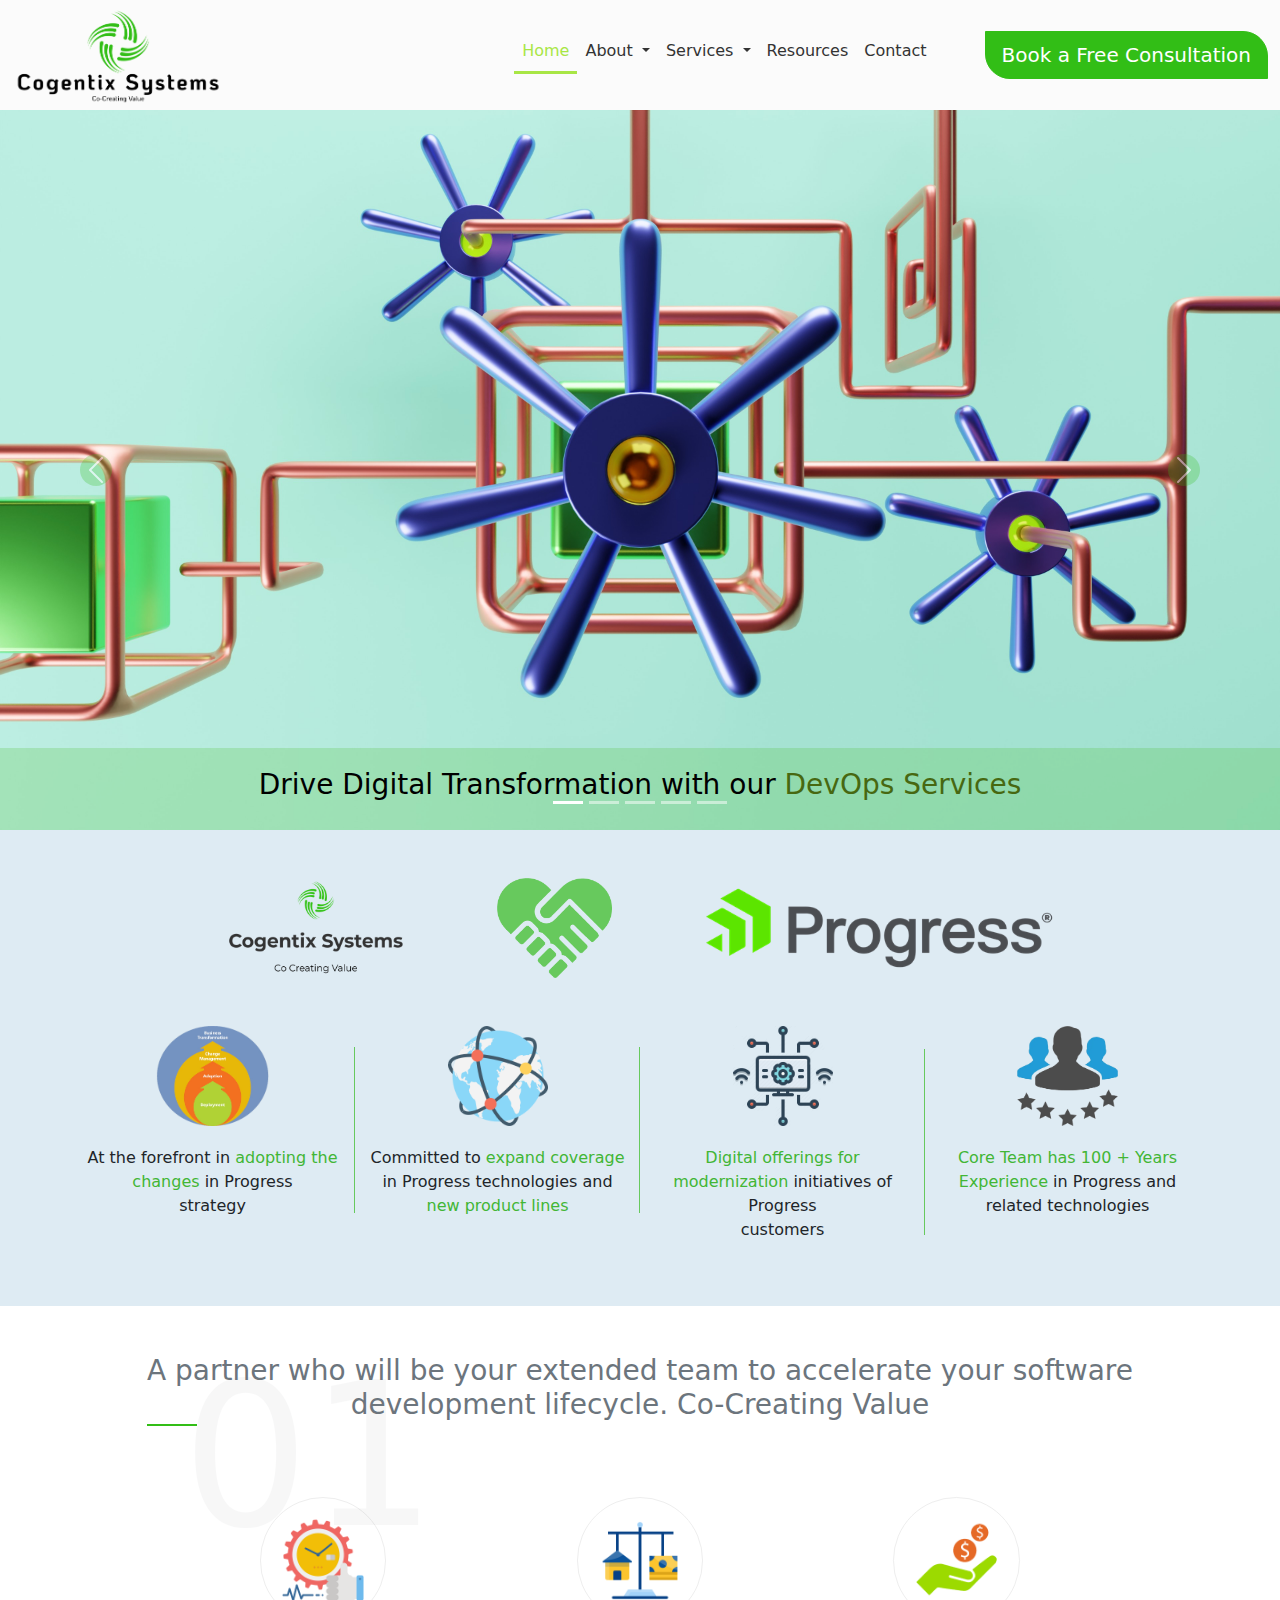
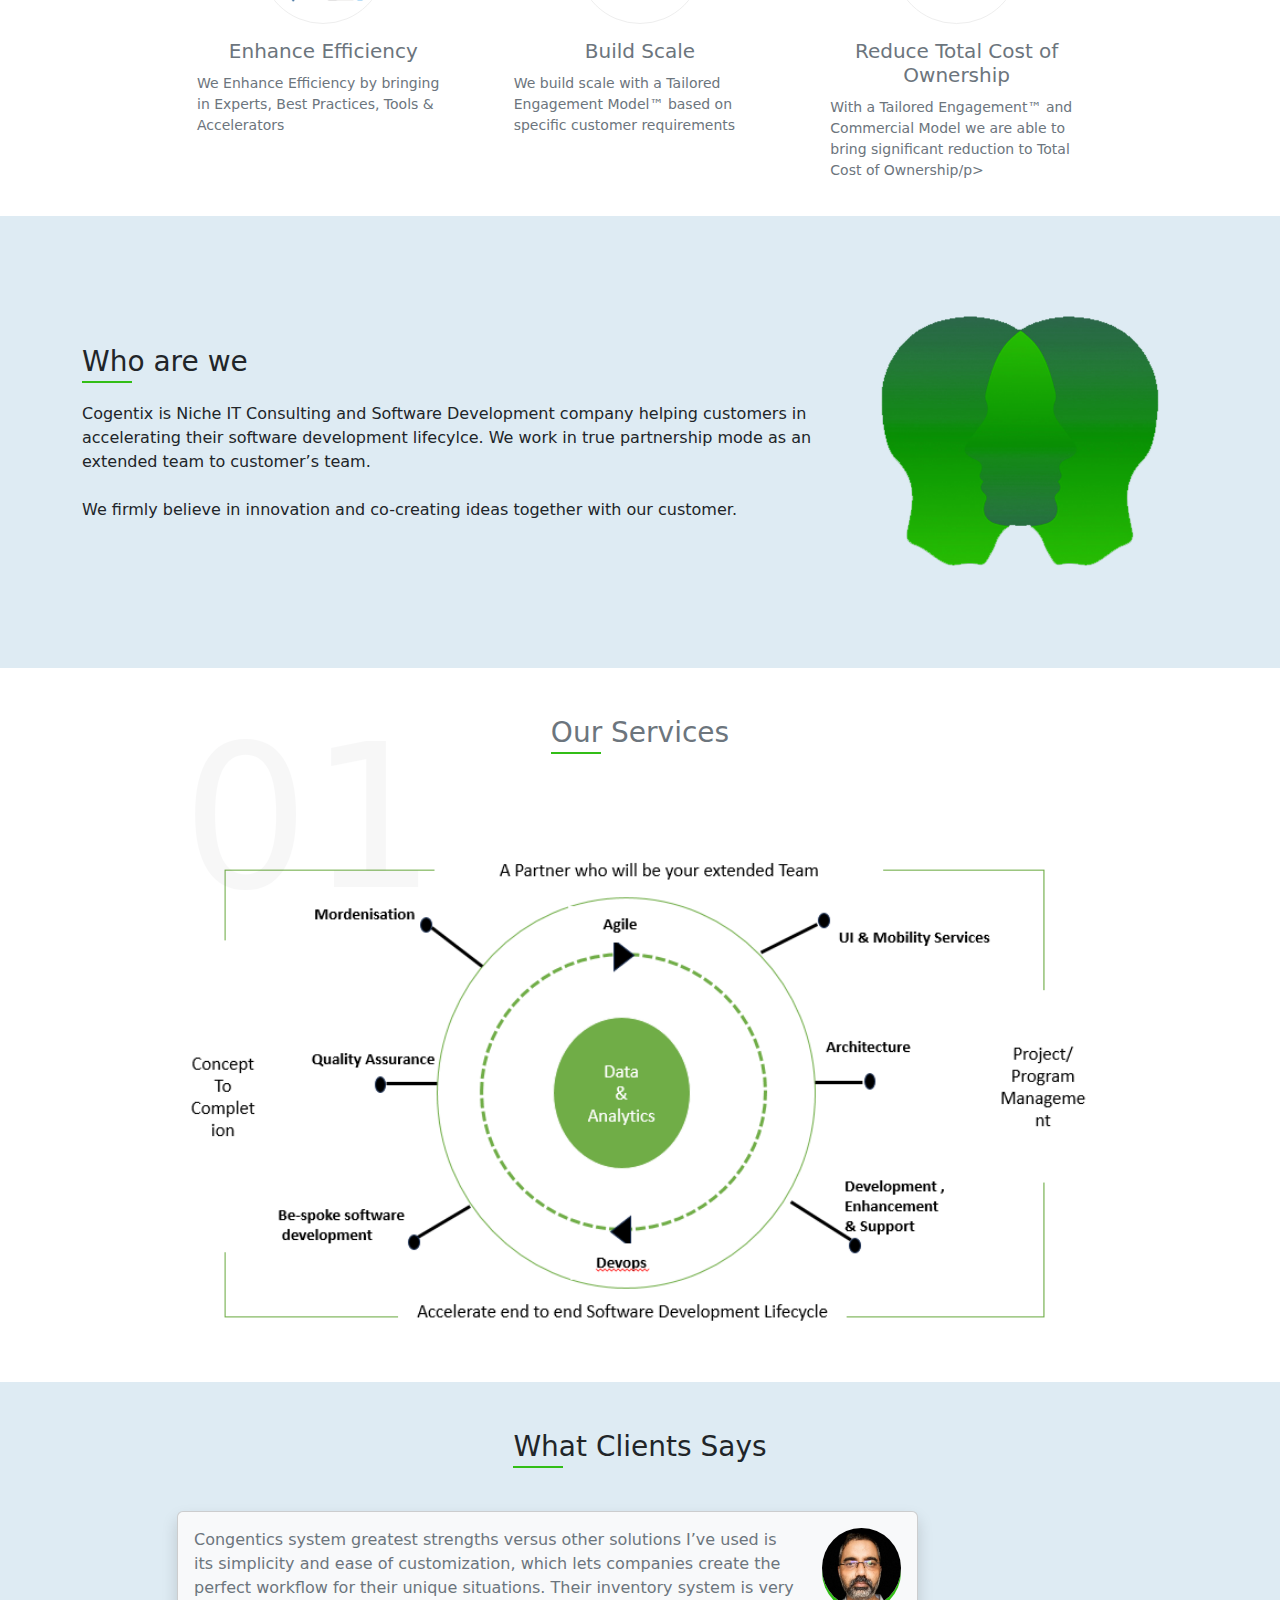
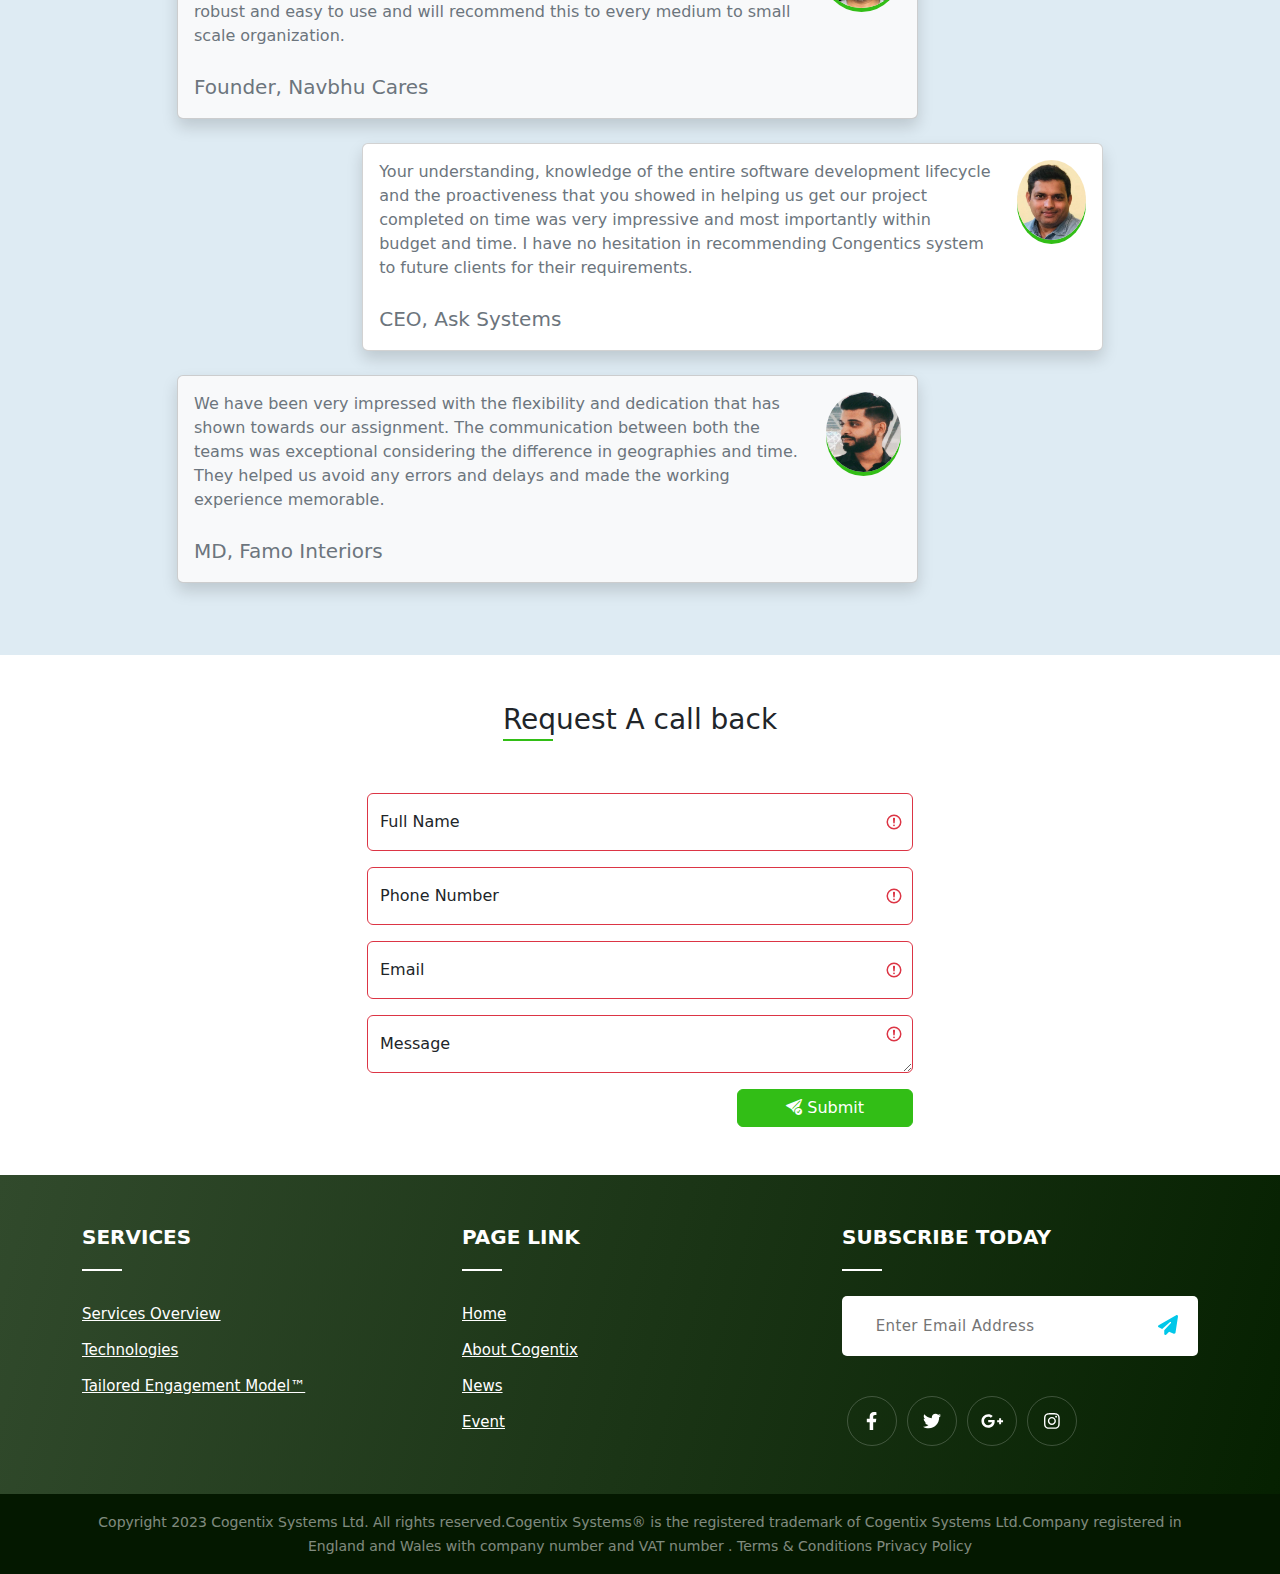
==== commit ecbcf6b6: "zsxd" ====
--- a/index.html
+++ b/index.html
@@ -382,7 +382,7 @@
                             <h3 class="text-center py-5 text-secondary"><span class="heading-style">Our Services<span></h3>
                         </div>
                         <div class="col-lg-10 col-sm-10 m-auto py-5 text-center">
-                          <img src="assets/images/our-services.PNG" alt="">
+                          <img src="assets/images/our-services.PNG" width="100%" alt="">
                             <!-- <div class="row">
                                 <div class="col-lg-4 col-sm-12 mb-3 m-auto">
                                     <div class="boxes service-box-height bg-success ">
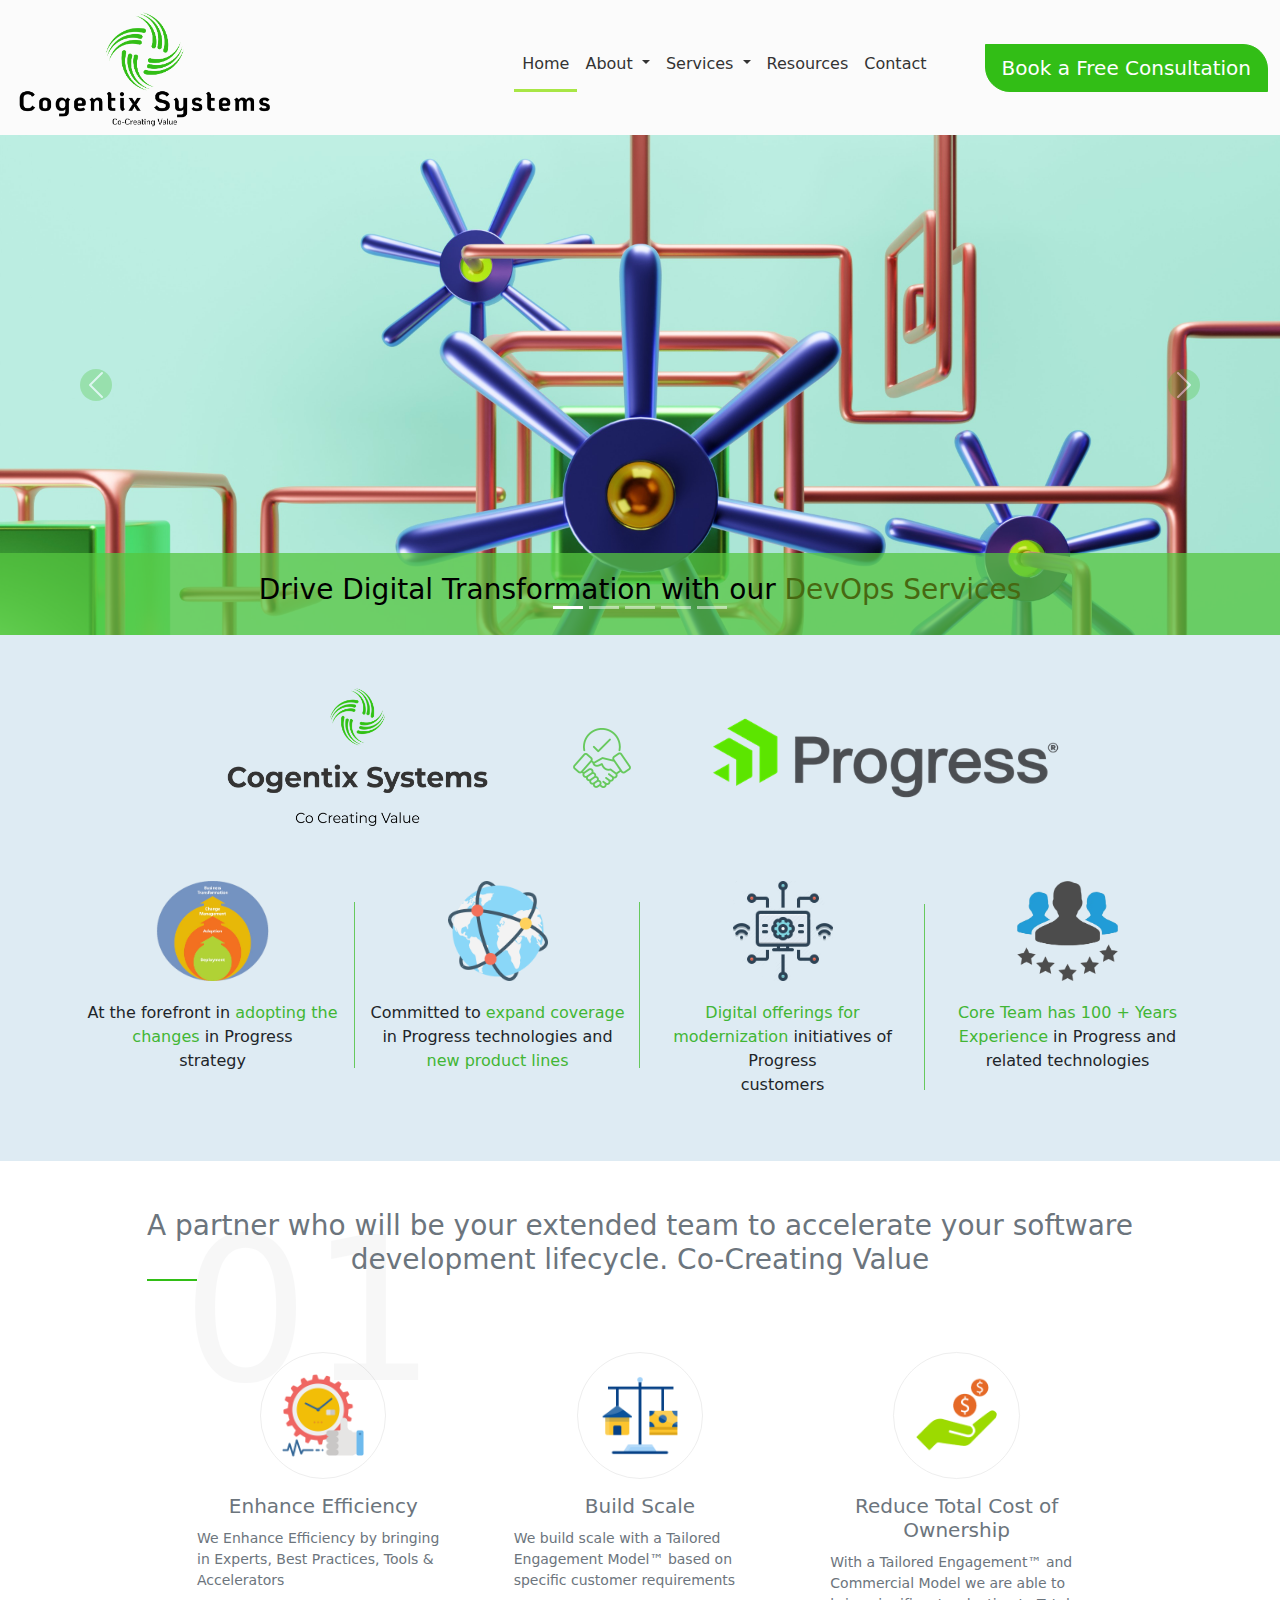
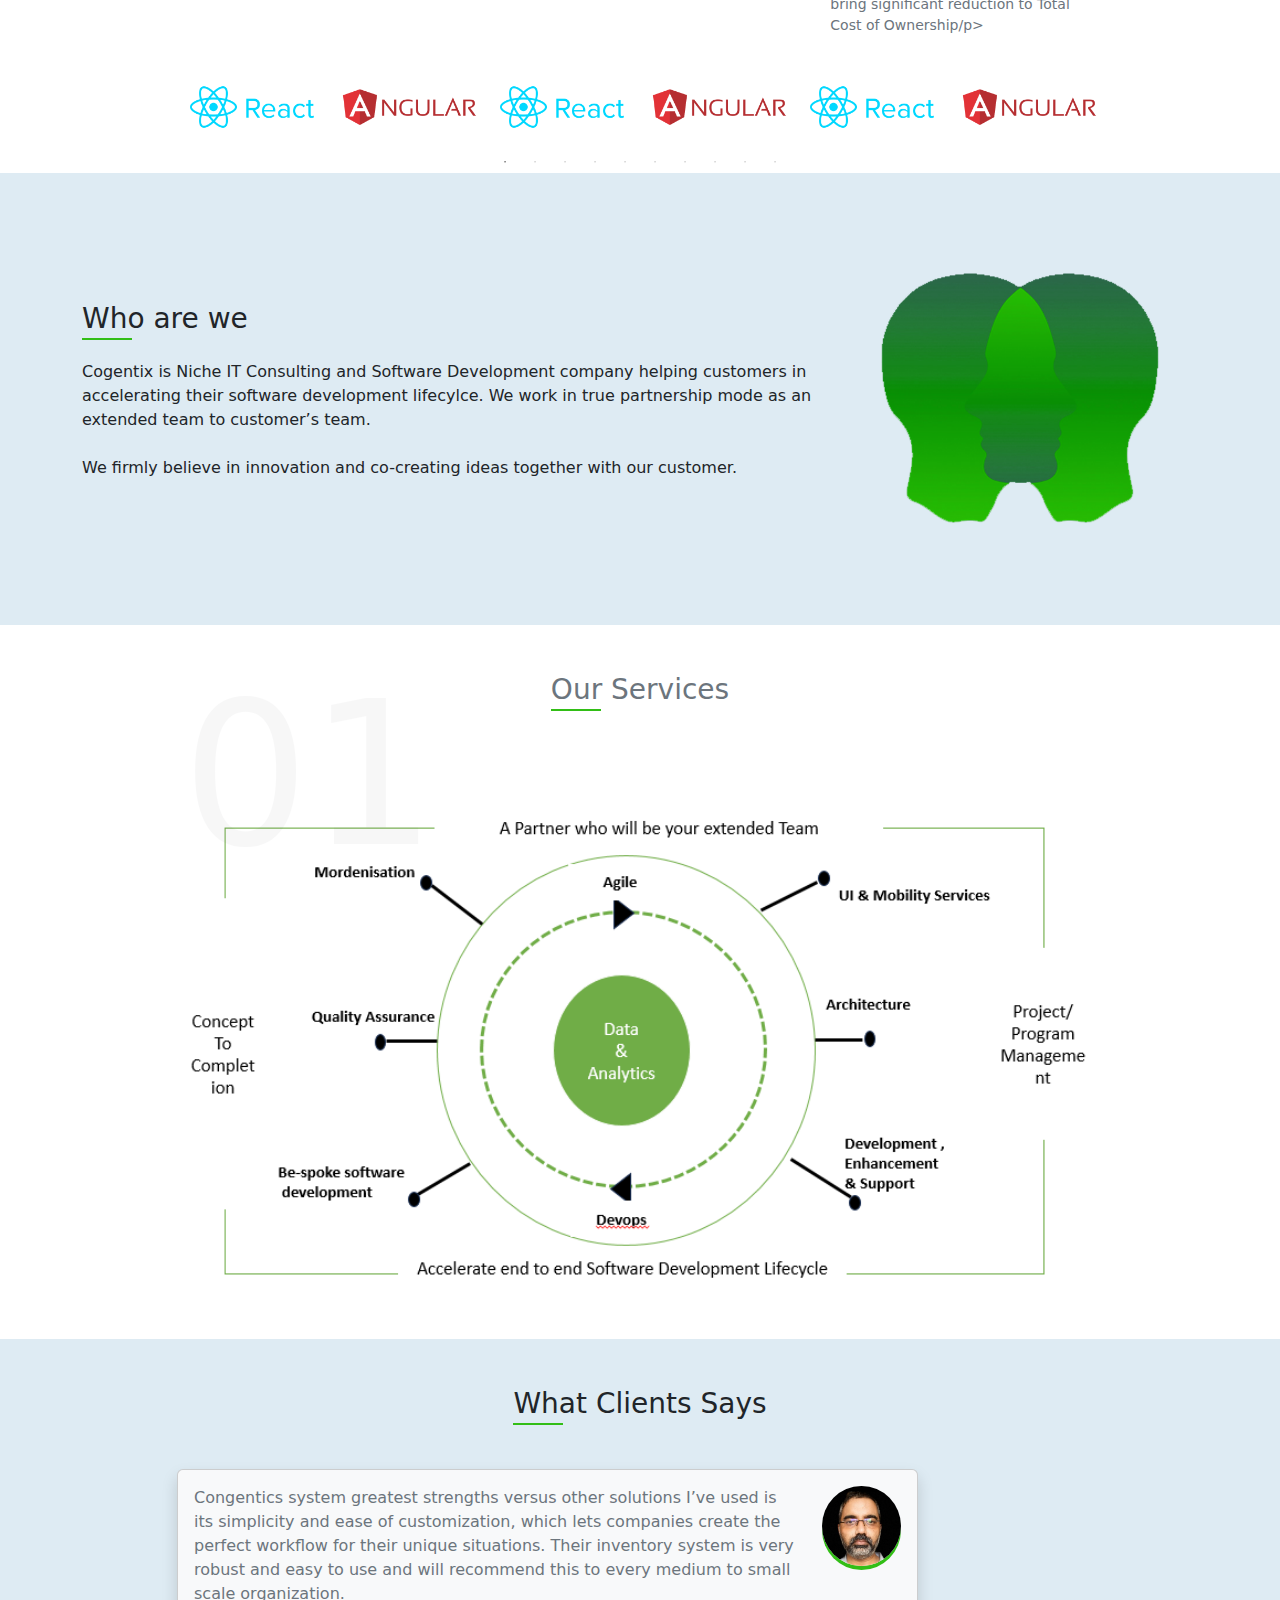
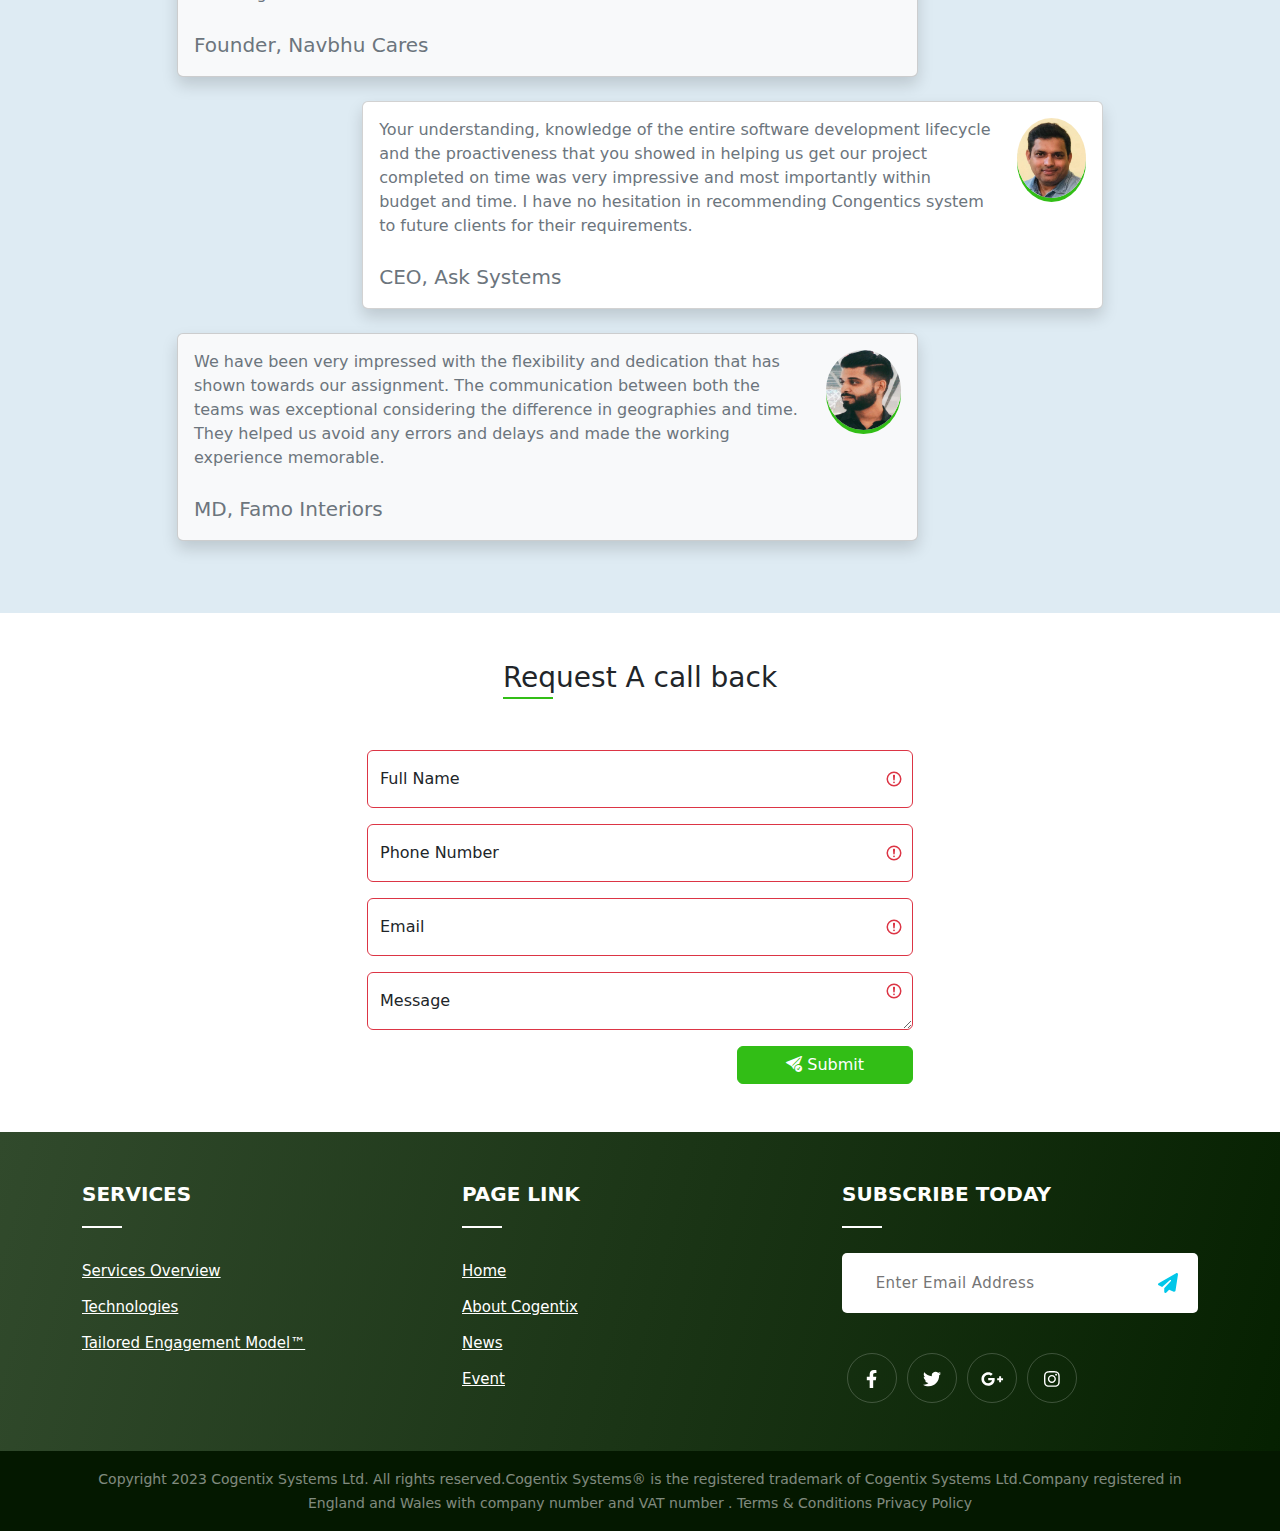
==== commit f8c5229f: "sfdazd" ====
--- a/index.html
+++ b/index.html
@@ -59,7 +59,7 @@
               <div class="collapse navbar-collapse" id="navbarSupportedContent">
                 <ul class="navbar-nav ms-auto mb-2 mb-lg-0">
                   <li class="nav-item">
-                    <a class="nav-link active" aria-current="page" href="#"
+                    <a class="nav-link active" aria-current="page" href="index.html"
                       >Home</a
                     >
                   </li>
@@ -254,10 +254,10 @@
                 <div class="col-lg-10 col-sm-12 m-auto ">
                   <div class="progress-section">
                     <div>
-                      <img src="assets/images/c-logo.png" height="100px" alt="c-logo">
+                      <img src="assets/images/c-logo.png" height="150px" alt="c-logo">
                     </div>
                     <div>
-                      <img src="assets/images/hand.png" height="100px" alt="c-logo">
+                      <img src="assets/images/hand.png" height="60px" alt="c-logo">
                     </div>
                     <div>
                       <img src="assets/images/progress.png" height="100px" alt="c-logo">
@@ -340,6 +340,28 @@
                                     </div>
                                 </div>
                             </div>
+
+
+
+
+                            <div class="slider">
+                              <img src="assets/images/reactjs_logo.png" />
+                              <img src="assets/images/angular_logo.png" />
+                              <img src="assets/images/reactjs_logo.png" />
+                              <img src="assets/images/angular_logo.png" />
+                              <img src="assets/images/reactjs_logo.png" />
+                              <img src="assets/images/angular_logo.png" />
+                              <img src="assets/images/reactjs_logo.png" />
+                              <img src="assets/images/angular_logo.png" />
+                              <img src="assets/images/reactjs_logo.png" />
+                              <img src="assets/images/angular_logo.png" />
+                          </div>
+
+
+
+
+
+
                         </div>
                     </div>
                 </div>
@@ -617,6 +639,7 @@
     <script type="text/javascript" src="assets/js/bootstrap.min.js"></script>
     <script type="text/javascript" src="assets/js/all.min.js"></script>
     <script type="text/javascript" src="assets/css/aos/aos.js"></script>
+    <script type="text/javascript" src="assets/js/slick.js"></script>
     <script type="text/javascript">
       $(document).ready(function () {
         $(window).scroll(function () {
@@ -630,6 +653,75 @@
         });
       });
     </script>
+    <script type="text/javascript">
+      $(document).ready(function () {
+              // jQuery(function ($){
+                                  
+                  $(" nav ul a")
+                  .click(function (e) {
+                      var link = $(this);
+  
+                      var item = link.parent("li");
+  
+                      if (item.hasClass("active")) {
+                          item.addClass("active").children("a").removeClass("active");
+                      } else {
+                          item.addClass("active").children("a").addClass("active");
+                      }
+  
+                      if (item.children("ul").length > 0) {
+                          var href = link.attr("href");
+                          link.attr("href", "#");
+                          setTimeout(function () {
+                              link.attr("href", href);
+                          }, 300);
+                          e.preventDefault();
+                      }
+                  })
+                  .each(function () {
+                      var link = $(this);
+                      if (link.get(0).href === location.href) {
+                          link.addClass("active").parents("li").addClass("active");
+                          return false;
+                      }
+                  });
+  
+                 
+                  
+          });
+     
+  </script>
+
+  <script>
+    jQuery(document).ready(function($) {
+      $('.slider').slick({
+        dots: true,
+        infinite: true,
+        speed: 500,
+        slidesToShow: 6,
+        slidesToScroll: 1,
+        autoplay: true,
+        autoplaySpeed: 2000,
+        arrows: true,
+        responsive: [{
+          breakpoint: 600,
+          settings: {
+            slidesToShow: 2,
+            slidesToScroll: 1
+          }
+        },
+        {
+           breakpoint: 400,
+           settings: {
+              arrows: false,
+              slidesToShow: 1,
+              slidesToScroll: 1
+           }
+        }]
+    });
+});
+
+  </script>
     <!-- HOME SLIDER  -->
   </body>
 </html>
--- a/assets/css/sites_mainstyle.css
+++ b/assets/css/sites_mainstyle.css
@@ -6,12 +6,12 @@
     color: #333333 !important;
     border-bottom: 3px solid transparent;
   }
-  .navbar-nav .nav-link.active, .navbar-nav .show>.nav-link {
+  /* .navbar-nav .nav-link.active, .navbar-nav .show>.nav-link {
     color: #a8e645 !important;
     border-bottom: 3px solid;
-}
+} */
 .nav-link:focus, .nav-link:hover {
-    border-bottom: 3px solid !important;
+  color: #a8e645 !important;
 }
   .dropend .dropdown-toggle {
     color: salmon !;
@@ -31,7 +31,7 @@
     margin-left: 0.125em;
   }
   .logo-height{
-    height: 100px;
+    height: 125px;
   }
   .logo-height-scroll{
     height: 60px;
@@ -50,6 +50,12 @@
   .btn-radius{
     border-radius: 0px 25px;
   }
+  .carousel-item {
+    height: 500px;
+}
+.carousel-item img{
+  object-fit: cover;
+}
   @media screen and (min-width: 769px) {
     .dropend:hover > .dropdown-menu {
       position: absolute;
@@ -84,7 +90,7 @@
     padding-bottom: 1.25rem;
     color: #000000;
     text-align: center;
-    background-color: rgb(86 197 64 / 25%);
+    background-color: rgb(86 197 64 / 75%);
 }
 .carousel-control-next-icon, .carousel-control-prev-icon {
     background-color: rgba(50, 190, 22, 0.5);
@@ -464,6 +470,25 @@
   color: #67c95d;
   transition: .3s ease-in-out;
 }
+.header-style::first-letter{
+  color: #32be16;
+  font-size: 120%;
+}
+.page-header-st{
+  background: url(../images/page-header-bg.jpg);
+  width: 100%;
+  height: 200px;
+  object-fit: cover;
+  background-size: cover;
+  opacity: 0.6;
+  display: flex;
+  justify-content: flex-start;
+  align-items: center;  
+}
+li.active {
+  color: #a8e645 !important;
+  border-bottom: 3px solid;
+}
 @media (max-width:767px) {
   .progress-section{
     flex-direction: column;
@@ -640,3 +665,382 @@
 .copyright a{color:#01c7e9;transition: all 0.2s ease 0s;}
 .copyright a:hover{color:#ff3666;}
 
+.text-content{
+  display: flex;
+    justify-content: flex-start;
+    flex-direction: row;
+    border-bottom: 1px solid #eee;
+    align-items: center;
+    gap: 15px;
+    padding: 12px 0px 12px 0px;
+}
+.text-content h3{
+  color: #32be16;
+}
+
+
+
+
+.slider {
+  max-width: 1000px;
+  margin: 0 auto;
+}
+.slick-slide {
+  margin: 0 5px;
+}
+.slick-list {
+  margin: 0px -5px 0px -5px;
+}
+button.slick-next, button.slick-next:hover {
+  position: absolute;
+  top: 41%;
+  right: 54px;
+  width: 47px;
+  height: 75px;
+  background-image: url("http://maggiesadler.com/wp-content/uploads/2015/10/left-right-arrow.png");
+  background-size: 95px;
+}
+button.slick-prev, button.slick-prev:hover {
+  position: absolute;
+  top: 41%;
+  left: 15px;
+  z-index: 1;
+  width: 47px;
+  height: 75px;
+  background-image: url("http://maggiesadler.com/wp-content/uploads/2015/10/left-right-arrow.png");
+  background-size: 95px;
+      background-position-x: right;
+}
+.slick-prev:before, .slick-next:before {
+  font-size: 70px;
+  color: #EA8496;
+  line-height: inherit;
+  font-weight: bold;
+}
+.slider img {
+  height: auto;
+}
+
+/* Slick Slider Styles -- Provided by https://kenwheeler.github.io/slick/ */
+/* Slider */
+.slick-slider
+{
+    position: relative;
+
+    display: block;
+
+    -moz-box-sizing: border-box;
+         box-sizing: border-box;
+
+    -webkit-user-select: none;
+       -moz-user-select: none;
+        -ms-user-select: none;
+            user-select: none;
+
+    -webkit-touch-callout: none;
+    -khtml-user-select: none;
+    -ms-touch-action: pan-y;
+        touch-action: pan-y;
+    -webkit-tap-highlight-color: transparent;
+}
+
+.slick-list
+{
+    position: relative;
+
+    display: block;
+    overflow: hidden;
+
+    margin: 0;
+    padding: 0;
+}
+.slick-list:focus
+{
+    outline: none;
+}
+.slick-list.dragging
+{
+    cursor: pointer;
+    cursor: hand;
+}
+
+.slick-slider .slick-track,
+.slick-slider .slick-list
+{
+    -webkit-transform: translate3d(0, 0, 0);
+       -moz-transform: translate3d(0, 0, 0);
+        -ms-transform: translate3d(0, 0, 0);
+         -o-transform: translate3d(0, 0, 0);
+            transform: translate3d(0, 0, 0);
+}
+
+.slick-track
+{
+    position: relative;
+    top: 0;
+    left: 0;
+
+    display: block;
+}
+.slick-track:before,
+.slick-track:after
+{
+    display: table;
+
+    content: '';
+}
+.slick-track:after
+{
+    clear: both;
+}
+.slick-loading .slick-track
+{
+    visibility: hidden;
+}
+
+.slick-slide
+{
+    display: none;
+    float: left;
+
+    height: 100%;
+    min-height: 1px;
+}
+[dir='rtl'] .slick-slide
+{
+    float: right;
+}
+.slick-slide img
+{
+    display: block;
+}
+.slick-slide.slick-loading img
+{
+    display: none;
+}
+.slick-slide.dragging img
+{
+    pointer-events: none;
+}
+.slick-initialized .slick-slide
+{
+    display: block;
+}
+.slick-loading .slick-slide
+{
+    visibility: hidden;
+}
+.slick-vertical .slick-slide
+{
+    display: block;
+
+    height: auto;
+
+    border: 1px solid transparent;
+}
+.slick-arrow.slick-hidden {
+    display: none;
+}
+
+/* Slider */
+.slick-loading .slick-list
+{
+    background: #fff url('http://maggiesadler.com/wp-content/uploads/2015/10/ajax-loader.gif') center center no-repeat;
+}
+
+/* Icons */
+@font-face
+{
+    font-family: 'slick';
+    font-weight: normal;
+    font-style: normal;
+
+    src: url('file:///C:/Users/msadler/Desktop/slick-1.5.7/slick/fonts/slick.eot');
+    src: url('file:///C:/Users/msadler/Desktop/slick-1.5.7/slick/fonts/slick.eot?#iefix') format('embedded-opentype'), url('file:///C:/Users/msadler/Desktop/slick-1.5.7/slick/fonts/slick.woff') format('woff'), url('file:///C:/Users/msadler/Desktop/slick-1.5.7/slick/fonts/slick.ttf') format('truetype'), url('file:///C:/Users/msadler/Desktop/slick-1.5.7/slick/fonts/slick.svg#slick') format('svg');
+}
+/* Arrows */
+.slick-prev,
+.slick-next
+{
+    font-size: 0;
+    line-height: 0;
+
+    position: absolute;
+    top: 50%;
+
+    display: block;
+
+    width: 20px;
+    height: 20px;
+    margin-top: -10px;
+    padding: 0;
+
+    cursor: pointer;
+
+    color: transparent;
+    border: none;
+    outline: none;
+    background: transparent;
+}
+.slick-prev:hover,
+.slick-prev:focus,
+.slick-next:hover,
+.slick-next:focus
+{
+    color: transparent;
+    outline: none;
+    background: transparent;
+}
+.slick-prev:hover:before,
+.slick-prev:focus:before,
+.slick-next:hover:before,
+.slick-next:focus:before
+{
+    opacity: 1;
+}
+.slick-prev.slick-disabled:before,
+.slick-next.slick-disabled:before
+{
+    opacity: .25;
+}
+
+.slick-prev:before,
+.slick-next:before
+{
+    font-family: 'slick';
+    font-size: 20px;
+    line-height: 1;
+
+    opacity: .75;
+    color: white;
+
+    -webkit-font-smoothing: antialiased;
+    -moz-osx-font-smoothing: grayscale;
+}
+
+.slick-prev
+{
+    left: -25px;
+}
+[dir='rtl'] .slick-prev
+{
+    right: -25px;
+    left: auto;
+}
+.slick-prev:before
+{
+    content: '';
+}
+[dir='rtl'] .slick-prev:before
+{
+    content: '';
+    font-weight: bold;
+    font-size: 20px;
+}
+
+.slick-next
+{
+    right: -25px;
+}
+[dir='rtl'] .slick-next
+{
+    right: auto;
+    left: -25px;
+}
+.slick-next:before
+{
+    content: '';
+}
+[dir='rtl'] .slick-next:before
+{
+    content: '';
+}
+
+/* Dots */
+.slick-slider
+{
+    margin-bottom: 30px;
+}
+
+.slick-dots
+{
+    position: absolute;
+    bottom: -45px;
+
+    display: block;
+
+    width: 100%;
+    padding: 0;
+
+    list-style: none;
+
+    text-align: center;
+}
+.slick-dots li
+{
+    position: relative;
+
+    display: inline-block;
+
+    width: 20px;
+    height: 20px;
+    margin: 0 5px;
+    padding: 0;
+
+    cursor: pointer;
+}
+.slick-dots li button
+{
+    font-size: 0;
+    line-height: 0;
+
+    display: block;
+
+    width: 20px;
+    height: 20px;
+    padding: 5px;
+
+    cursor: pointer;
+
+    color: transparent;
+    border: 0;
+    outline: none;
+    background: transparent;
+}
+.slick-dots li button:hover,
+.slick-dots li button:focus
+{
+    outline: none;
+}
+.slick-dots li button:hover:before,
+.slick-dots li button:focus:before
+{
+    opacity: 1;
+}
+.slick-dots li button:before
+{
+    font-family: 'slick';
+    font-size: 6px;
+    line-height: 20px;
+
+    position: absolute;
+    top: 0;
+    left: 0;
+
+    width: 20px;
+    height: 20px;
+
+    content: '•';
+    text-align: center;
+
+    opacity: .25;
+    color: black;
+
+    -webkit-font-smoothing: antialiased;
+    -moz-osx-font-smoothing: grayscale;
+}
+.slick-dots li.slick-active button:before
+{
+    opacity: .75;
+    color: black;
+}
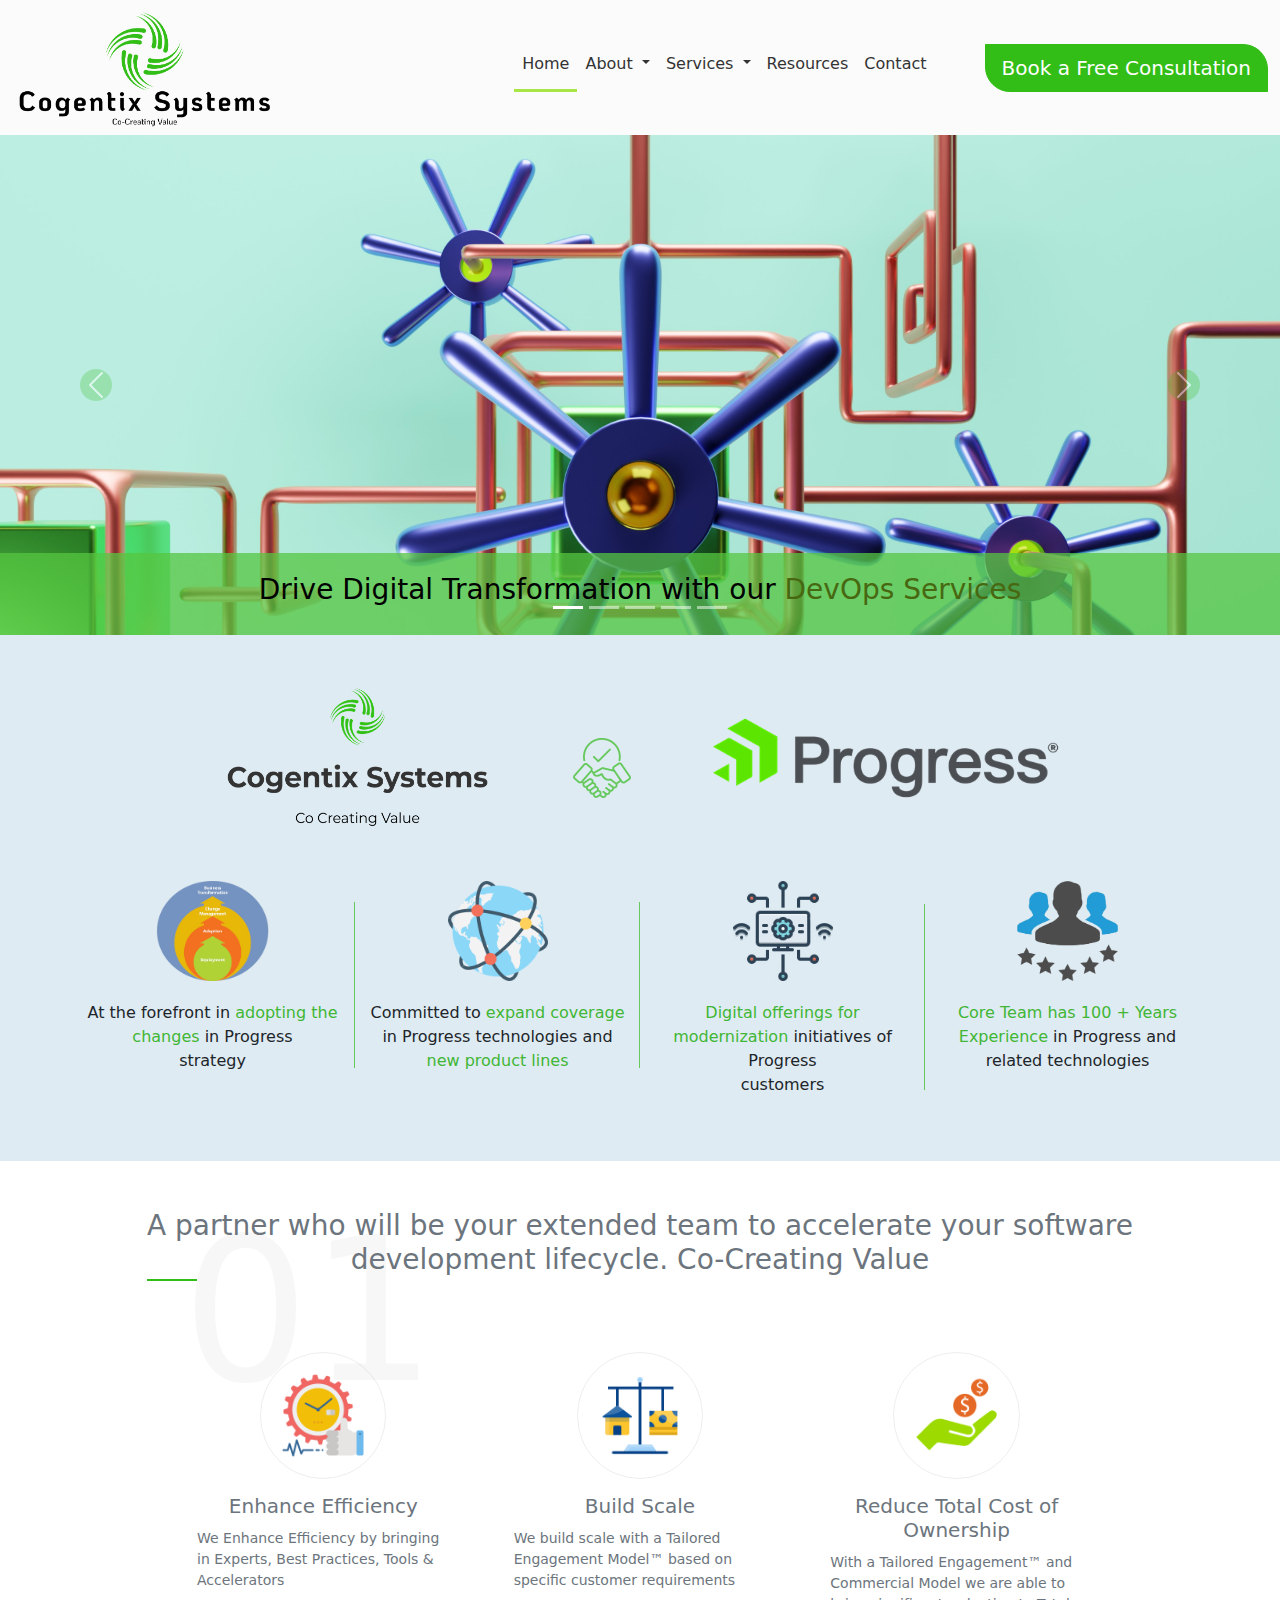
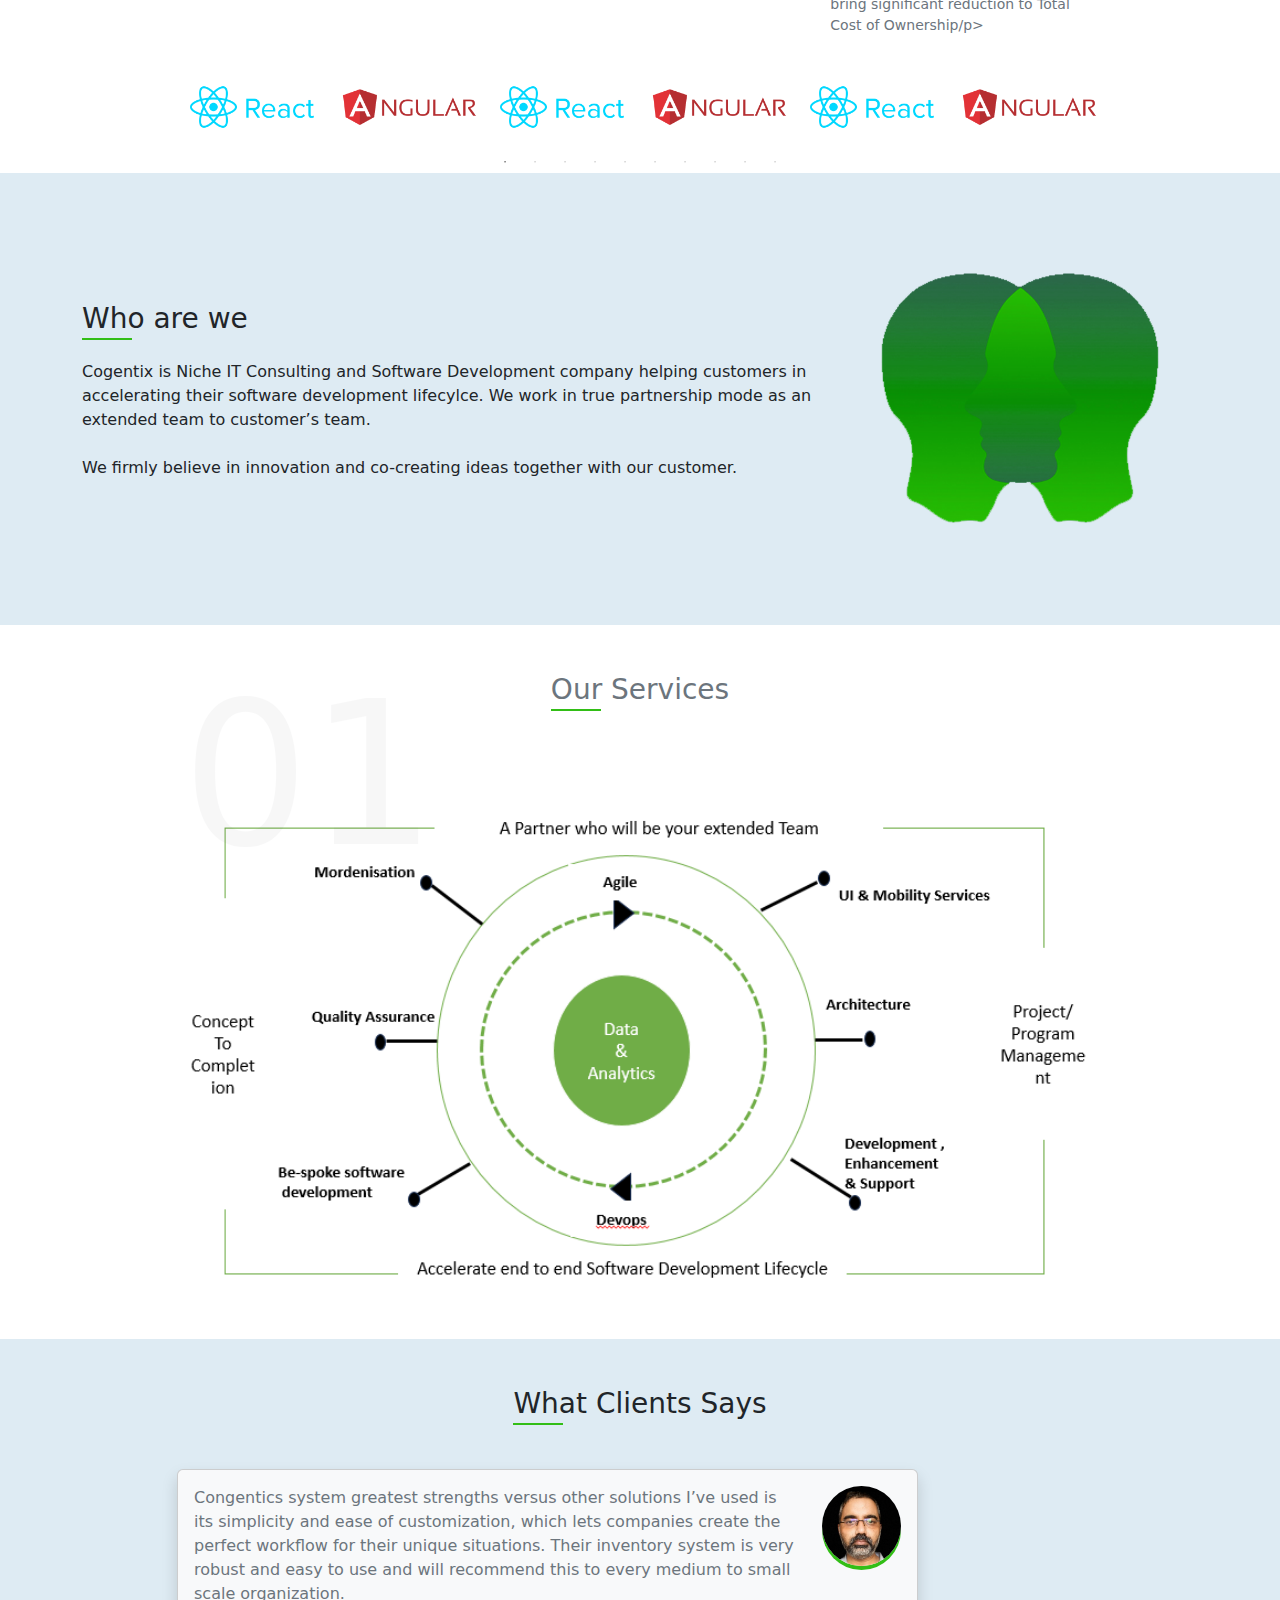
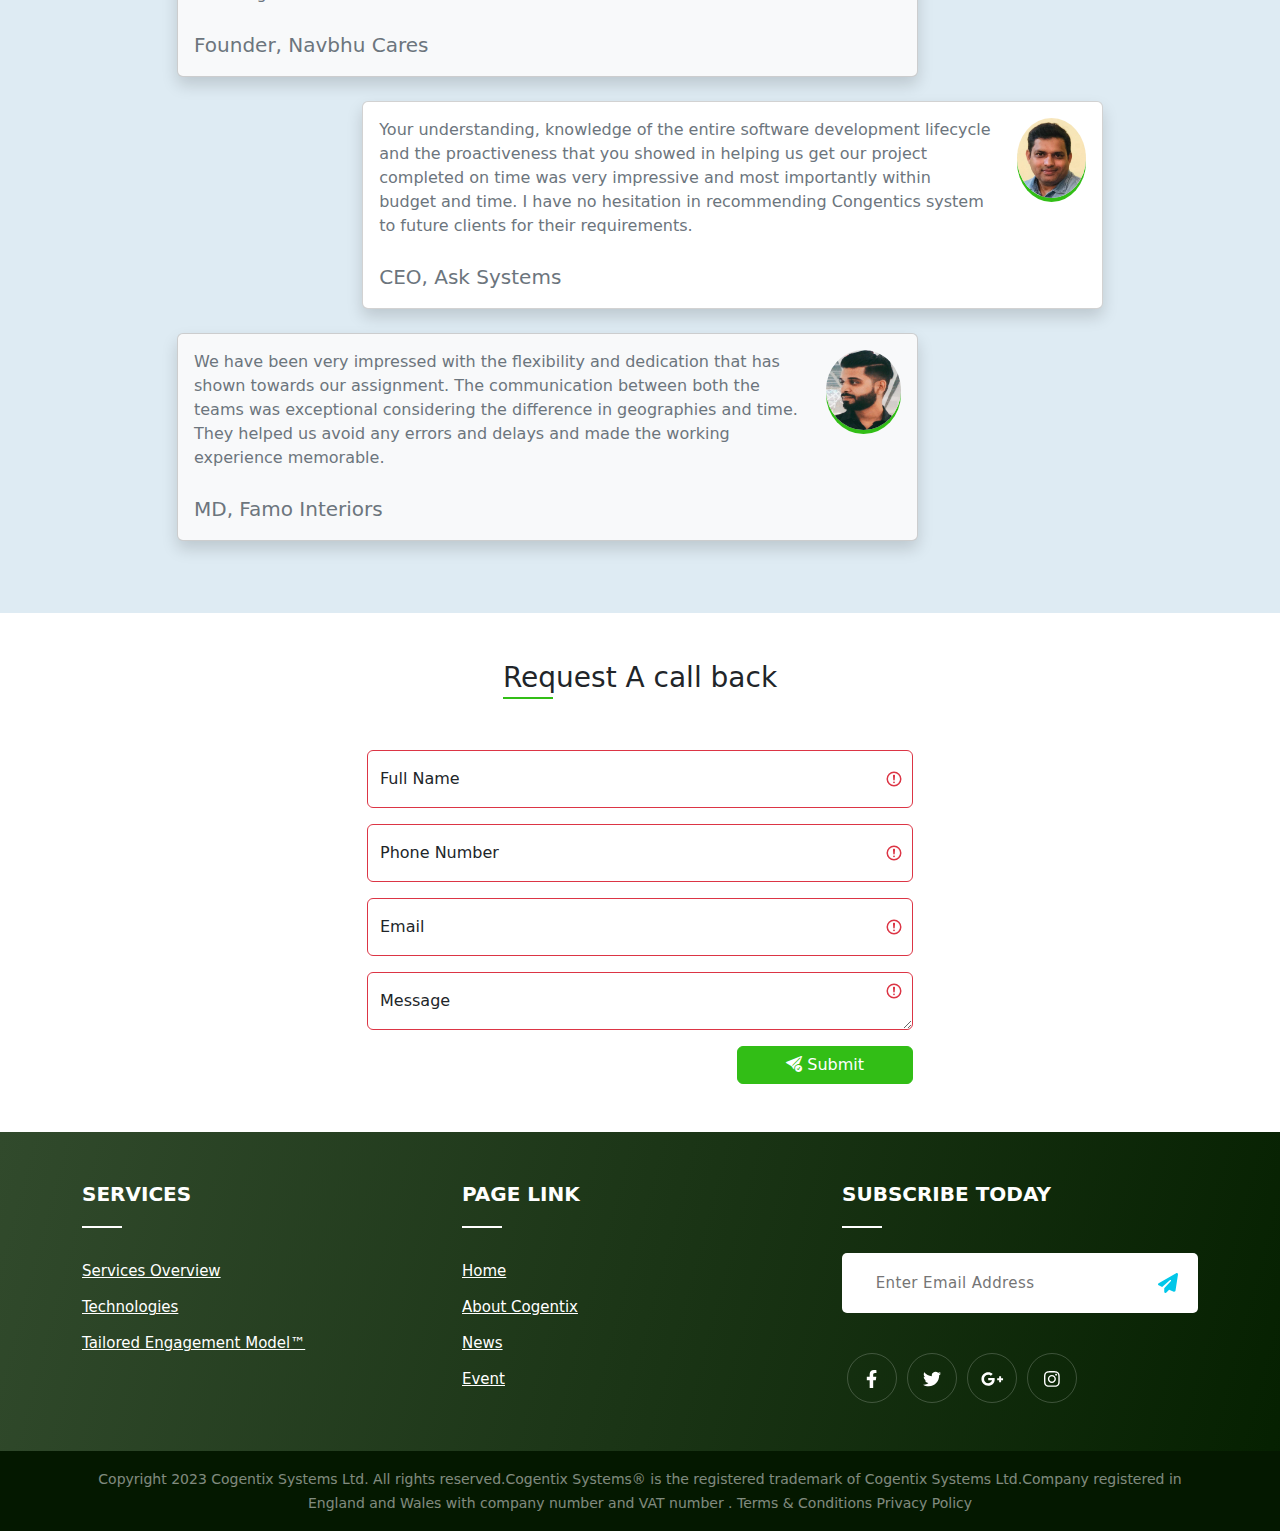
==== commit 8fee9ce6: "aadadaz" ====
--- a/index.html
+++ b/index.html
@@ -257,7 +257,7 @@
                       <img src="assets/images/c-logo.png" height="150px" alt="c-logo">
                     </div>
                     <div>
-                      <img src="assets/images/hand.png" height="60px" alt="c-logo">
+                      <img class="hand-s" src="assets/images/hand.png" height="60px" alt="c-logo">
                     </div>
                     <div>
                       <img src="assets/images/progress.png" height="100px" alt="c-logo">
--- a/assets/css/sites_mainstyle.css
+++ b/assets/css/sites_mainstyle.css
@@ -493,12 +493,31 @@
   .progress-section{
     flex-direction: column;
   }
+ 
   .bord-rig {
     width: 100%;
   }
 }
 /* FOOTER  */
-
+@media (max-width:450px){
+  .progress-section{
+   text-align: center;
+  }
+  .progress-section img{
+    width: 100%;
+    height: auto;
+  }
+  .overlay-text:before {
+    left: 0px;
+}
+.logo-height {
+  height: 75px;
+}
+.hand-s{
+  height:60px !important;
+  margin-top: 20px;
+}
+}
 section {
   padding: 60px 0;
  /* min-height: 100vh;*/
@@ -512,6 +531,9 @@
 /* .single_footer{} */
 @media only screen and (max-width:768px) { 
 .single_footer{margin-bottom:30px;}
+}
+.hand-s{
+  margin-top: 20px;
 }
 .single_footer h4 {
 color: #fff;
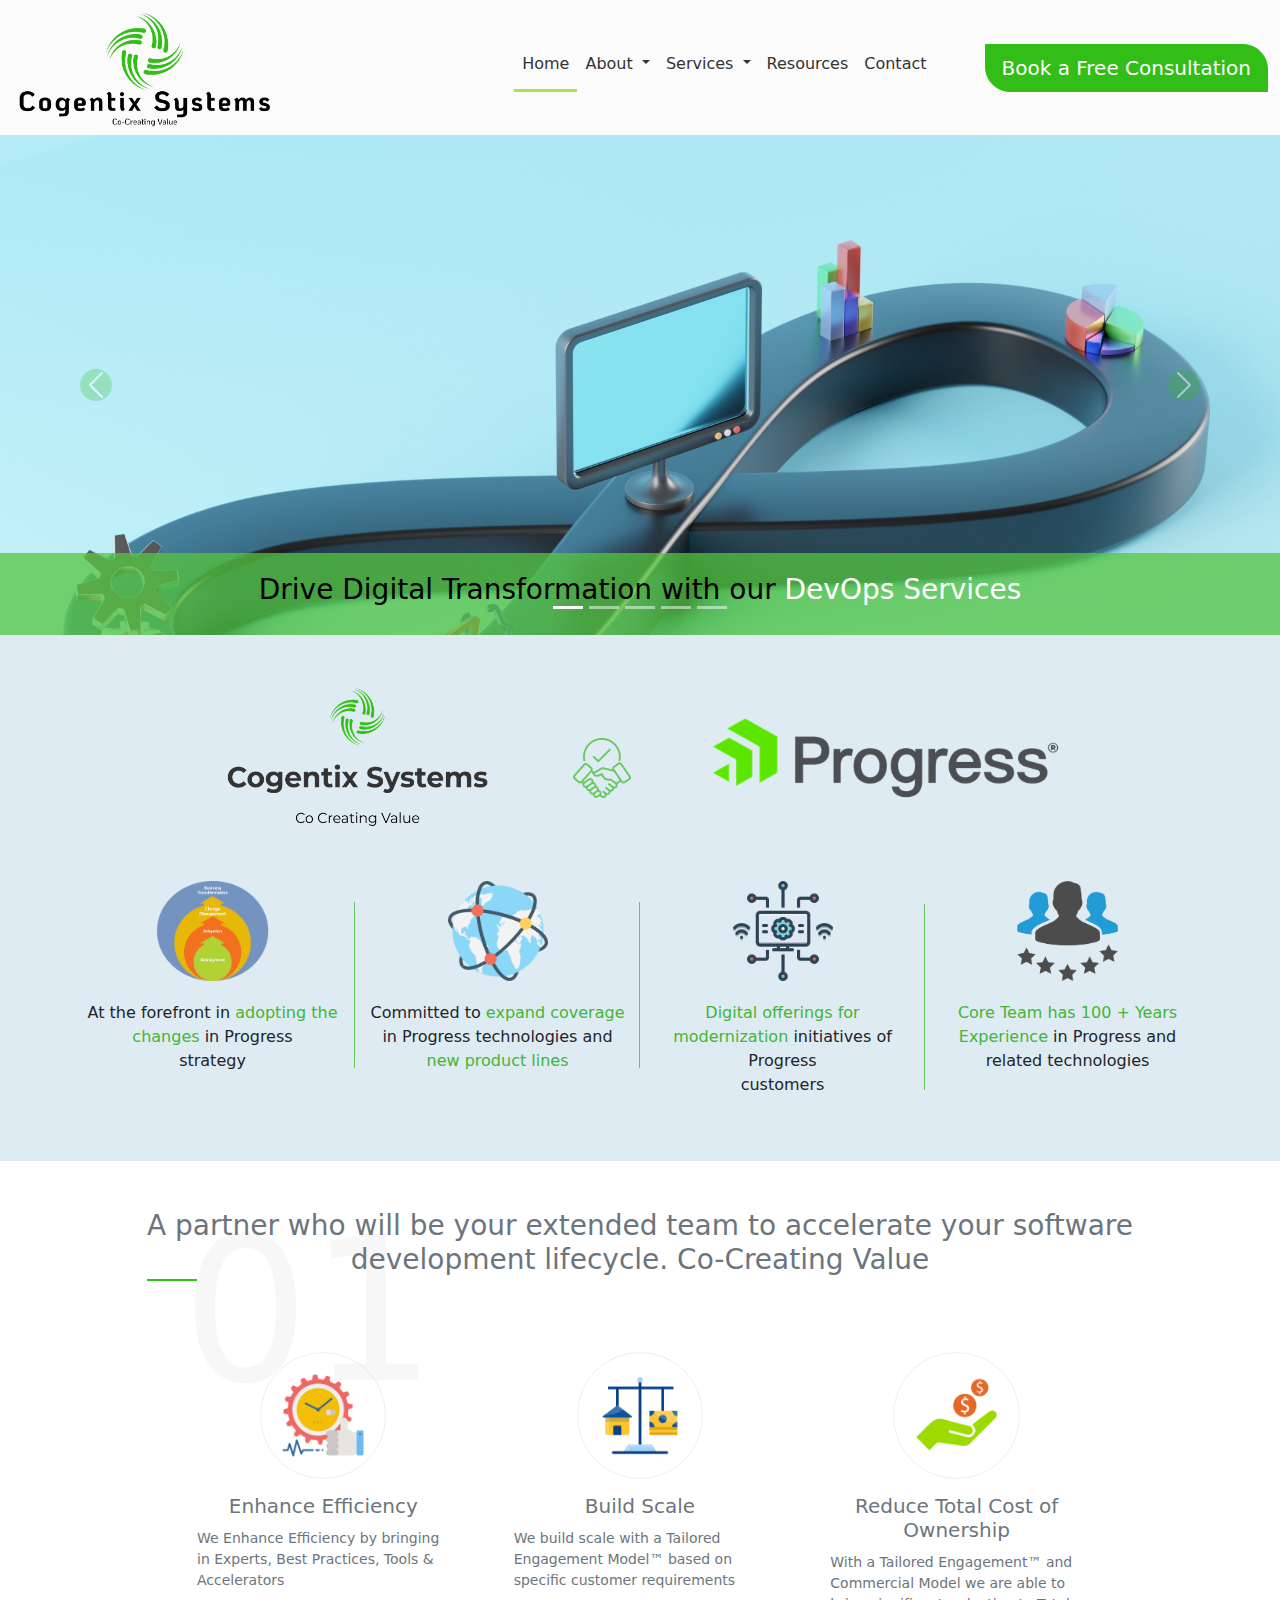
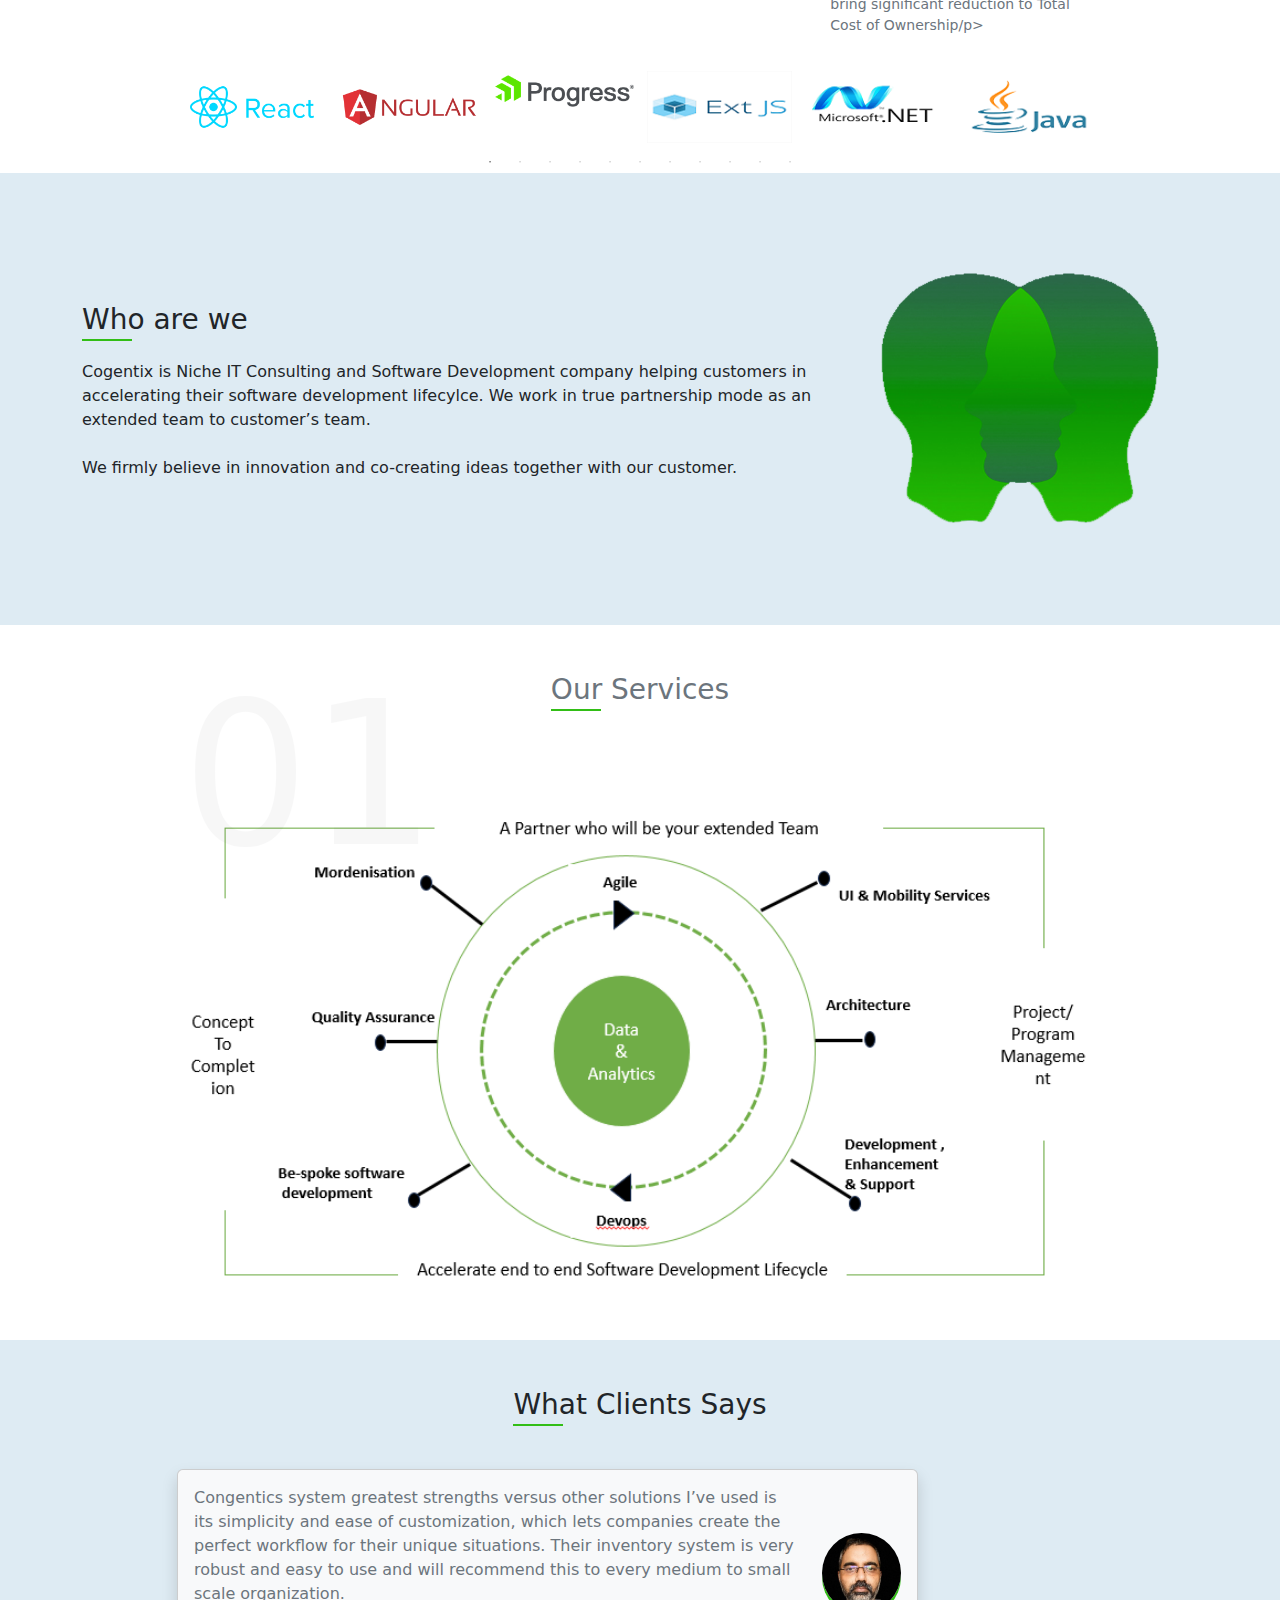
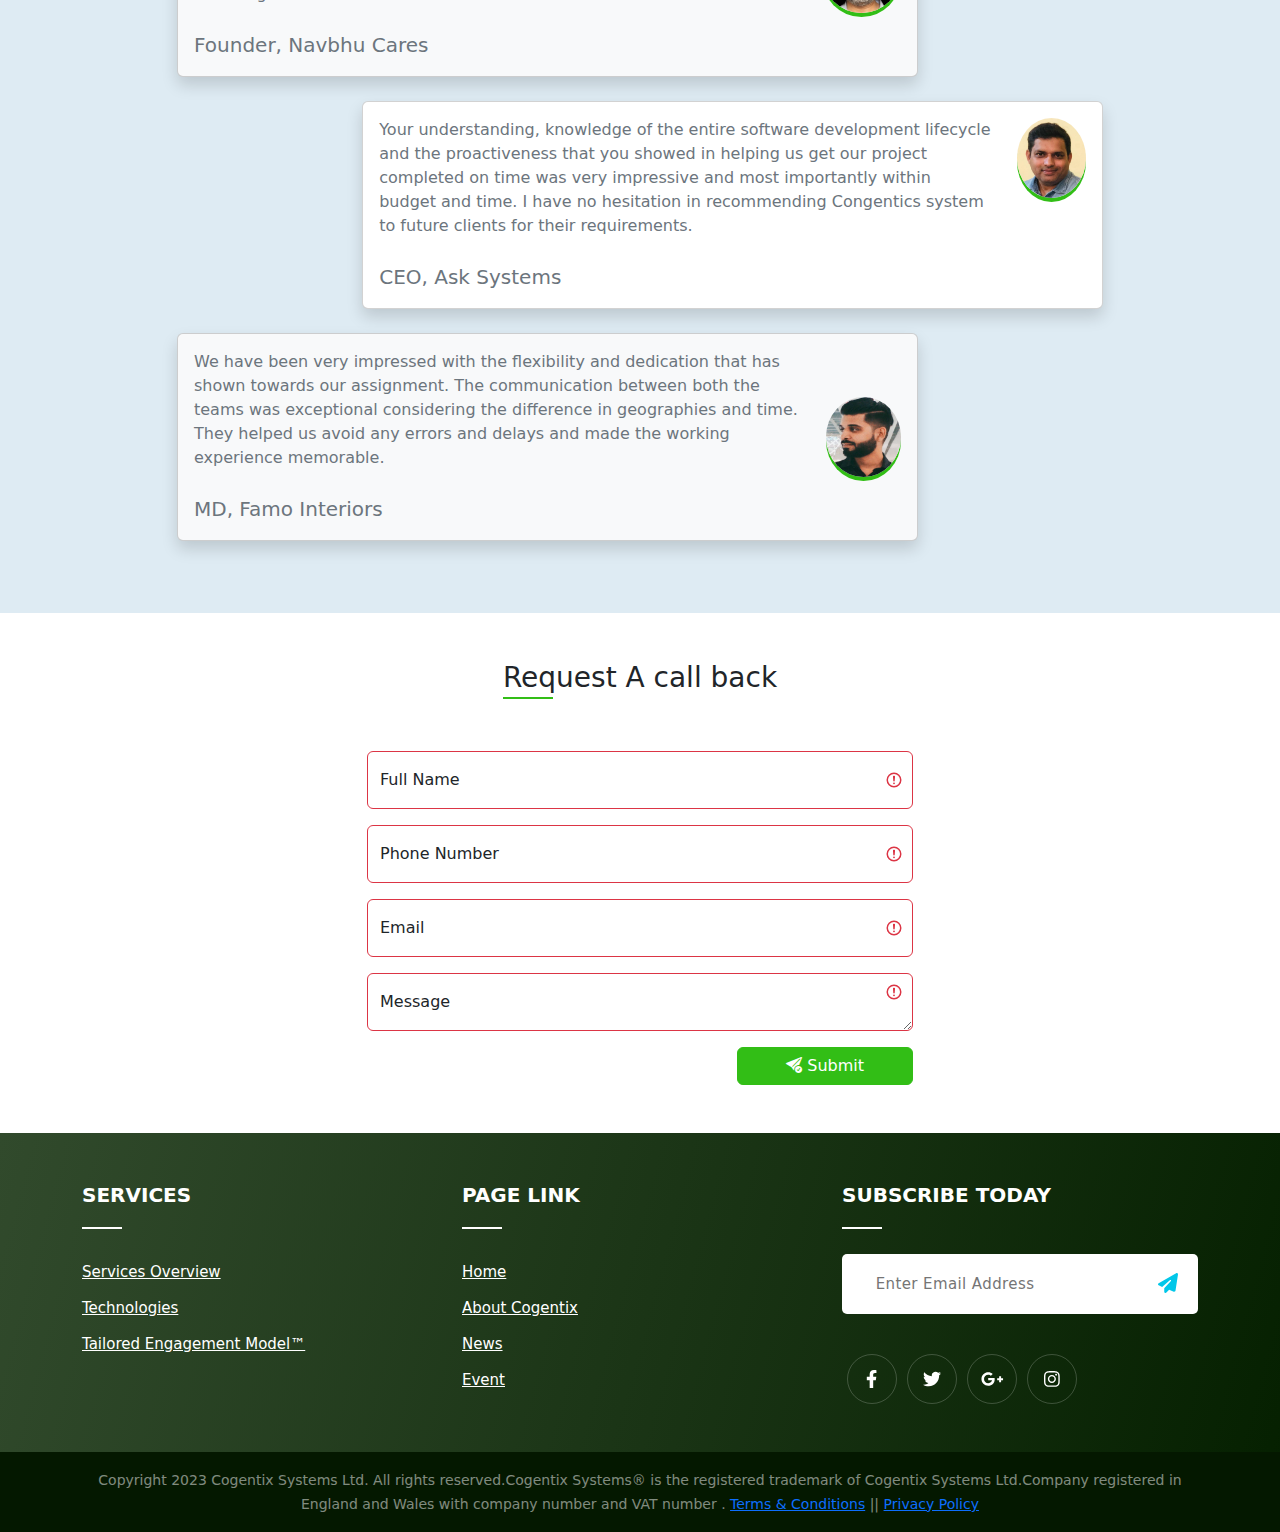
==== commit 2a918d79: "asd" ====
--- a/index.html
+++ b/index.html
@@ -76,10 +76,10 @@
                     <ul class="dropdown-menu dropdown-menu-end">
                       <li><a class="dropdown-item" href="about-cogentix.html">About Cogentix</a></li>
                       <li>
-                        <a class="dropdown-item" href="news.html">News</a>
+                        <a class="dropdown-item" href="about-news.html">News</a>
                       </li>
                       <li>
-                        <a class="dropdown-item" href="events.html">Events</a>
+                        <a class="dropdown-item" href="about-events.html">Events</a>
                       </li>
                     </ul>
                   </li>
@@ -96,10 +96,10 @@
                     <ul class="dropdown-menu dropdown-menu-end">
                       <li><a class="dropdown-item" href="services-overview.html">Services Overview </a></li>
                       <li>
-                        <a class="dropdown-item" href="technologies.html">Technologies</a>
+                        <a class="dropdown-item" href="services-technologies.html">Technologies</a>
                       </li>
                       <li>
-                        <a class="dropdown-item" href="Tailored-engagement-model.html">Tailored Engagement Model™</a>
+                        <a class="dropdown-item" href="services-tailored_Model.html">Tailored Engagement Model™</a>
                       </li>
                     </ul>
                   </li>
@@ -110,7 +110,7 @@
                     <a class="nav-link" href="contact.html">Contact</a>
                   </li>
                   <li class="nav-item">
-                    <a class="btn btn-success ml-50 btn-lg btn-radius" href="book-free-consultation.html"
+                    <a class="btn btn-success ml-50 btn-lg btn-radius" href="book_free_consultancy.html"
                       >Book a Free Consultation</a
                     >
                   </li>
@@ -157,7 +157,7 @@
             <div class="carousel-inner">
               <div class="carousel-item active">
                 <img
-                  src="assets/images/sld/1.jpg"
+                  src="assets/images/sld/4.jpg"
                   alt="Los Angeles"
                   class="d-block"
                   style="width: 100%"
@@ -171,7 +171,7 @@
               </div>
               <div class="carousel-item">
                 <img
-                  src="assets/images/sld/2.jpg"
+                  src="assets/images/sld/3.jpg"
                   alt="Chicago"
                   class="d-block"
                   style="width: 100%"
@@ -185,7 +185,7 @@
               </div>
               <div class="carousel-item">
                 <img
-                  src="assets/images/sld/3.jpg"
+                  src="assets/images/sld/2.jpg"
                   alt="New York"
                   class="d-block"
                   style="width: 100%"
@@ -199,7 +199,7 @@
               </div>
               <div class="carousel-item">
                 <img
-                  src="assets/images/sld/5.jpg"
+                  src="assets/images/sld/1.jpg"
                   alt="New York"
                   class="d-block"
                   style="width: 100%"
@@ -220,7 +220,7 @@
                 />
                 <div class="carousel-caption">
                   <h3>
-                    Enhance efficiency, Build scale and Reduced TCO with our
+                    Enhance efficiency, Build scale and Reduced TCO with our &nbsp;
                     <span class="p-color"> ​Tailored Engagement Model™</span>
                   </h3>
                 </div>
@@ -341,26 +341,19 @@
                                 </div>
                             </div>
 
-
-
-
                             <div class="slider">
                               <img src="assets/images/reactjs_logo.png" />
                               <img src="assets/images/angular_logo.png" />
-                              <img src="assets/images/reactjs_logo.png" />
-                              <img src="assets/images/angular_logo.png" />
-                              <img src="assets/images/reactjs_logo.png" />
-                              <img src="assets/images/angular_logo.png" />
-                              <img src="assets/images/reactjs_logo.png" />
-                              <img src="assets/images/angular_logo.png" />
-                              <img src="assets/images/reactjs_logo.png" />
-                              <img src="assets/images/angular_logo.png" />
+                              <img src="assets/images/progress.png" />
+                              <img src="assets/images/ext.png" />
+                              <img src="assets/images/net.png" />
+                              <img src="assets/images/java1.png" />
+                              <img src="assets/images/azure.png" />
+                              <img src="assets/images/aws.png" />
+                              <img src="assets/images/nodejs (1).png" />
+                              <img src="assets/images/MongoDB (1).png" />
+                              <img src="assets/images/Mysql1.png" />
                           </div>
-
-
-
-
-
 
                         </div>
                     </div>
@@ -570,10 +563,10 @@
                                           <ul>
                                             <li><a href="services-overview.html">Services Overview </a></li>
                                             <li>
-                                              <a href="technologies.html">Technologies</a>
+                                              <a href="services-technologies.html">Technologies</a>
                                             </li>
                                             <li>
-                                              <a href="Tailored-engagement-model.html">Tailored Engagement Model™</a>
+                                              <a href="services-tailored_Model.html">Tailored Engagement Model™</a>
                                             </li>
                                               
                                           </ul>
@@ -583,10 +576,10 @@
                                       <div class="single_footer single_footer_address">
                                           <h4>Page Link</h4>
                                           <ul>
-                                              <li><a href="#">Home</a></li>
+                                              <li><a href="index.html">Home</a></li>
                                               <li><a href="about-cogentix.html">About Cogentix</a></li>
-                                              <li><a href="news.html">News</a></li>
-                                              <li><a href="event.html">Event</a></li>
+                                              <li><a href="about-news.html">News</a></li>
+                                              <li><a href="about-events.html">Event</a></li>
                                           </ul>
                                       </div>
                                   </div>
@@ -609,16 +602,15 @@
                                           </ul>
                                       </div>                          
                                   </div>       
-                              </div>
-                                           
-                          </div>
+                                </div>        
+                          </div>                        
                           <div class="row mx-0 mt-5" style="background-color: #041800;">
                             <div class="col-sm-12 p-0">
                               <div class="container">
                                 <div class="row">
                                   <div class="col-sm-12 py-3 text-white-50 text-center">
                                     <small>
-                                      Copyright 2023 Cogentix Systems Ltd. All rights reserved.​Cogentix Systems® is the registered trademark of Cogentix Systems Ltd.​Company registered in England and Wales with company number ​and VAT number .​  Terms & Conditions  Privacy Policy
+                                      Copyright 2023 Cogentix Systems Ltd. All rights reserved.​Cogentix Systems® is the registered trademark of Cogentix Systems Ltd.​Company registered in England and Wales with company number ​and VAT number .​ <a href="term&condition.html">Terms & Conditions</a> || <a href="privacy_policy.html">Privacy Policy</a> 
                                     </small>
                                   </div>
                                 </div>
--- a/assets/css/sites_mainstyle.css
+++ b/assets/css/sites_mainstyle.css
@@ -1,6 +1,6 @@
 /* Top Navbar CSS  */
 .p-color{
-    color: #476811 !important; 
+    color: #fff !important; 
 }
 .nav-link {
     color: #333333 !important;
@@ -179,6 +179,7 @@
     display: flex;
     justify-content: space-around;
     flex-direction: row;
+    align-items: center;
 }
 .client-sy-left-content img{
     width: 80px;
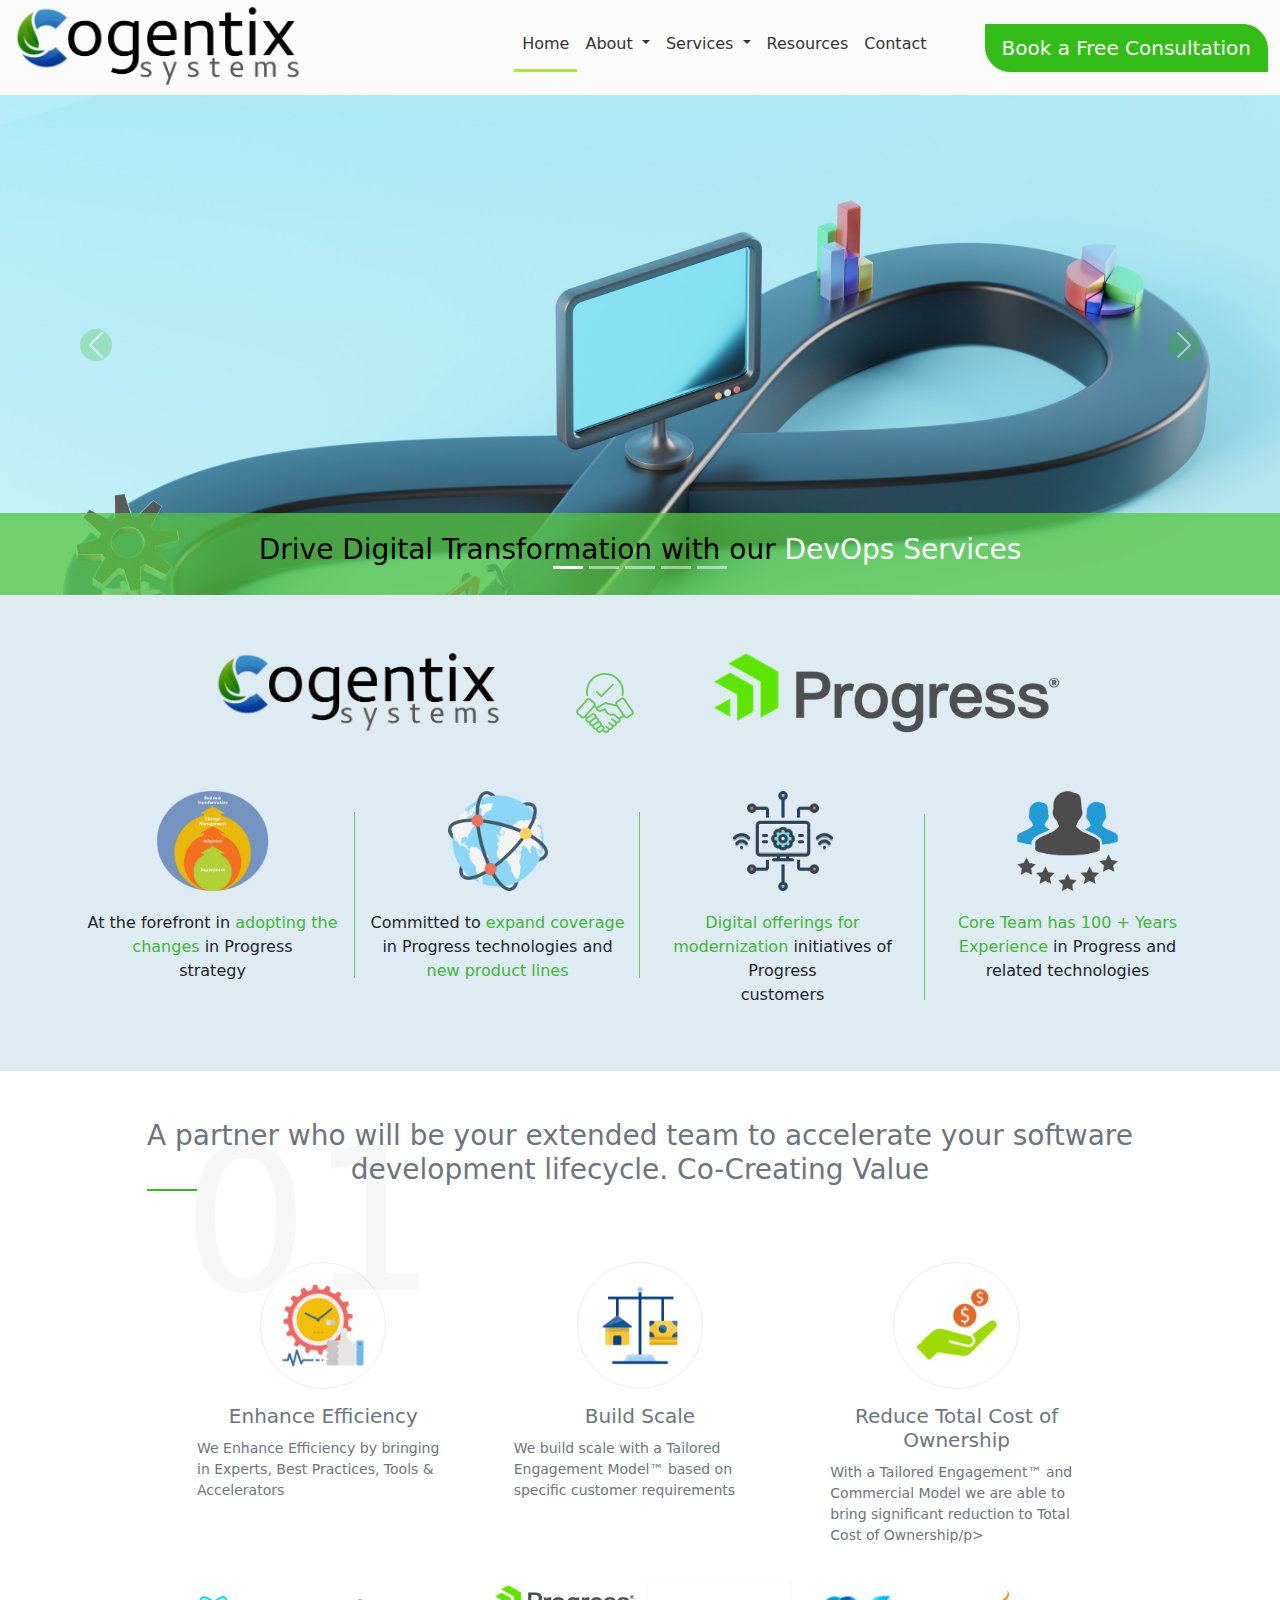
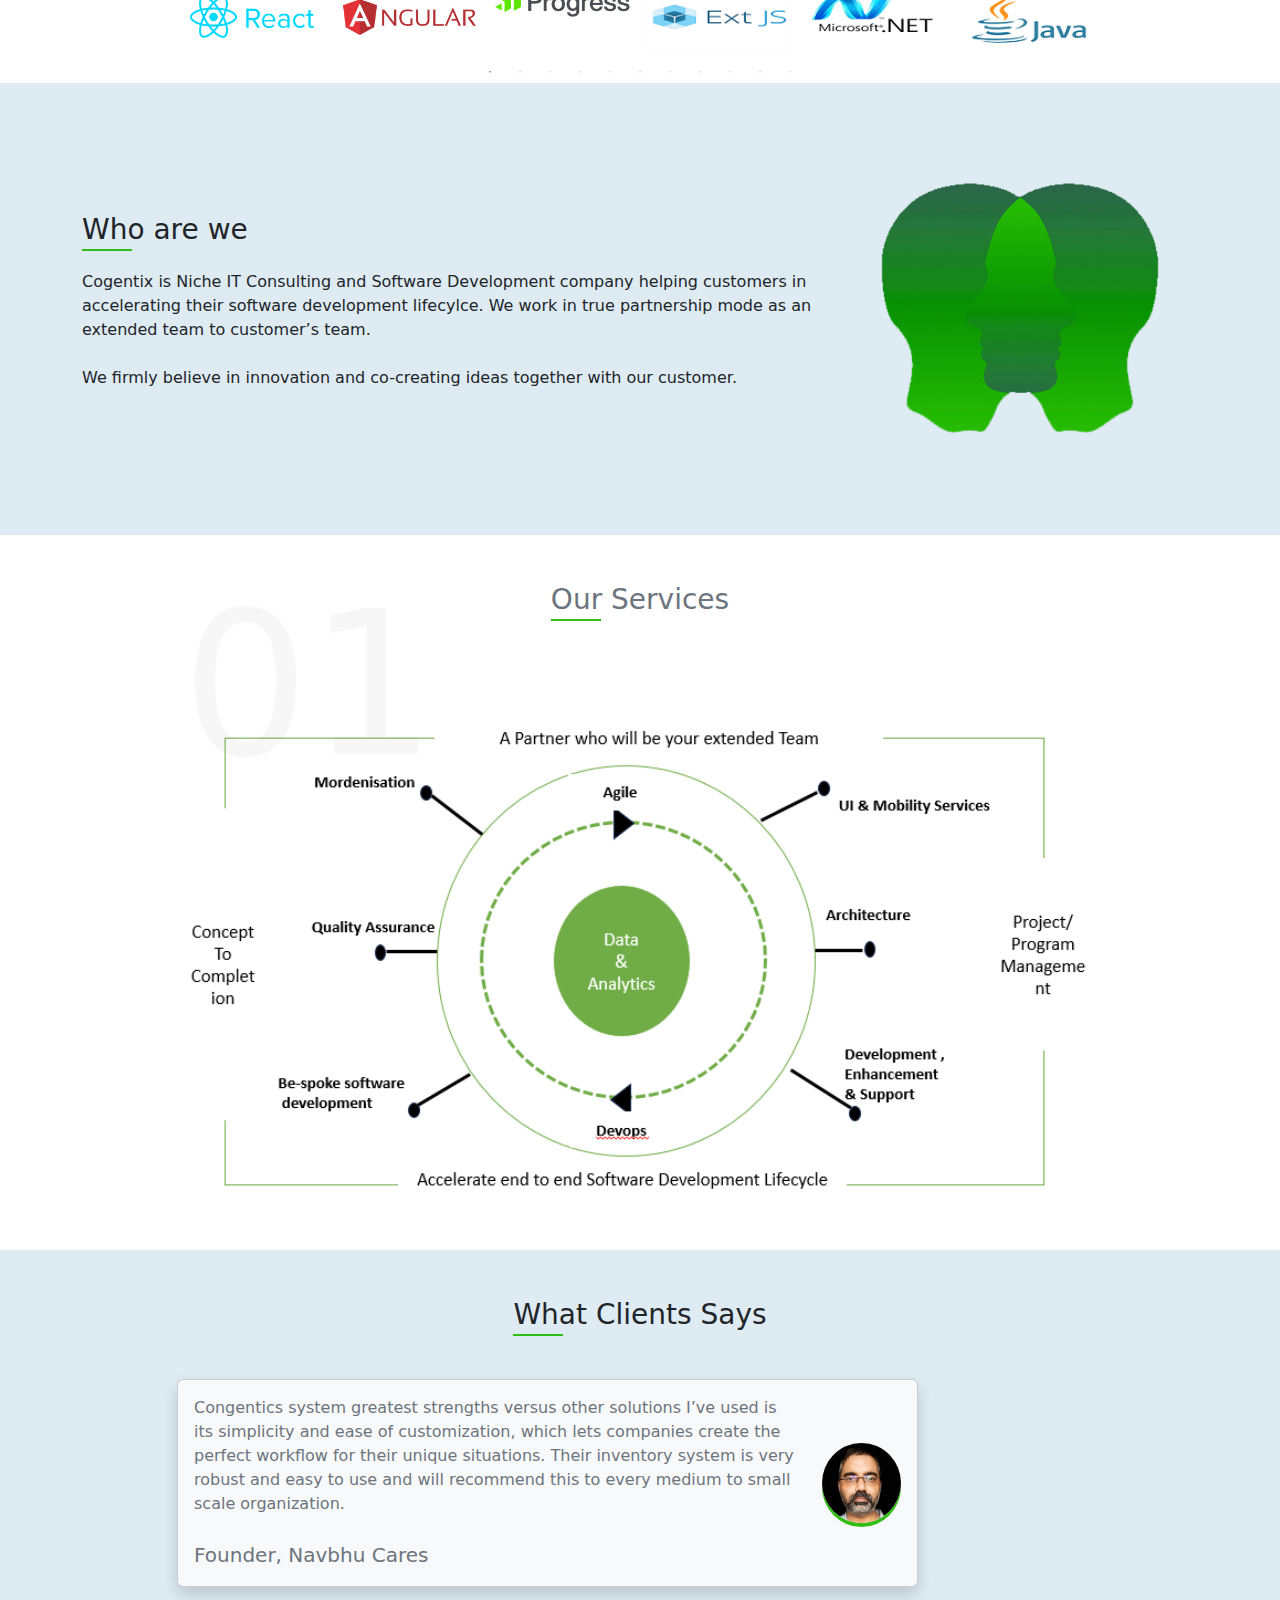
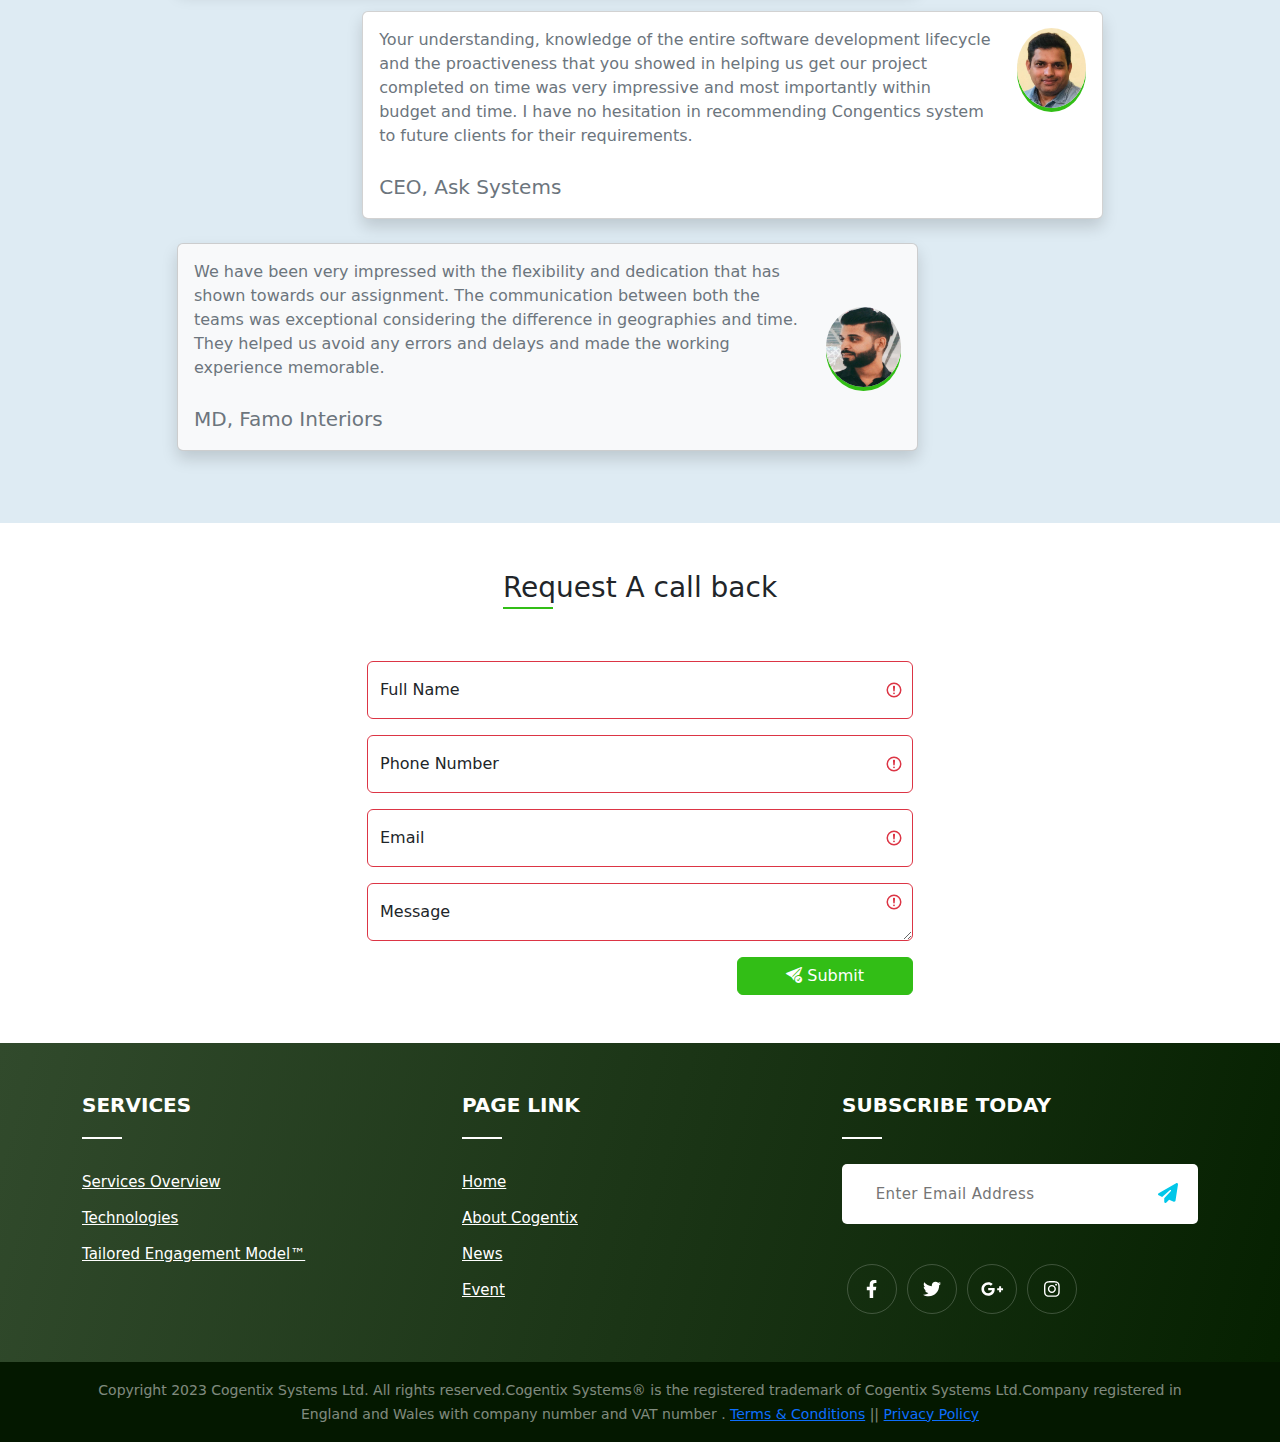
==== commit 0646f3eb: "ssx" ====
--- a/index.html
+++ b/index.html
@@ -254,7 +254,7 @@
                 <div class="col-lg-10 col-sm-12 m-auto ">
                   <div class="progress-section">
                     <div>
-                      <img src="assets/images/c-logo.png" height="150px" alt="c-logo">
+                      <img src="assets/images/c-logo.png" height="85px" alt="c-logo">
                     </div>
                     <div>
                       <img class="hand-s" src="assets/images/hand.png" height="60px" alt="c-logo">
--- a/assets/css/sites_mainstyle.css
+++ b/assets/css/sites_mainstyle.css
@@ -31,7 +31,7 @@
     margin-left: 0.125em;
   }
   .logo-height{
-    height: 125px;
+    height: 85px;
   }
   .logo-height-scroll{
     height: 60px;
@@ -52,6 +52,9 @@
   }
   .carousel-item {
     height: 500px;
+}
+.dropdown-item.active, .dropdown-item:active {
+  background-color: #a8e645;
 }
 .carousel-item img{
   object-fit: cover;
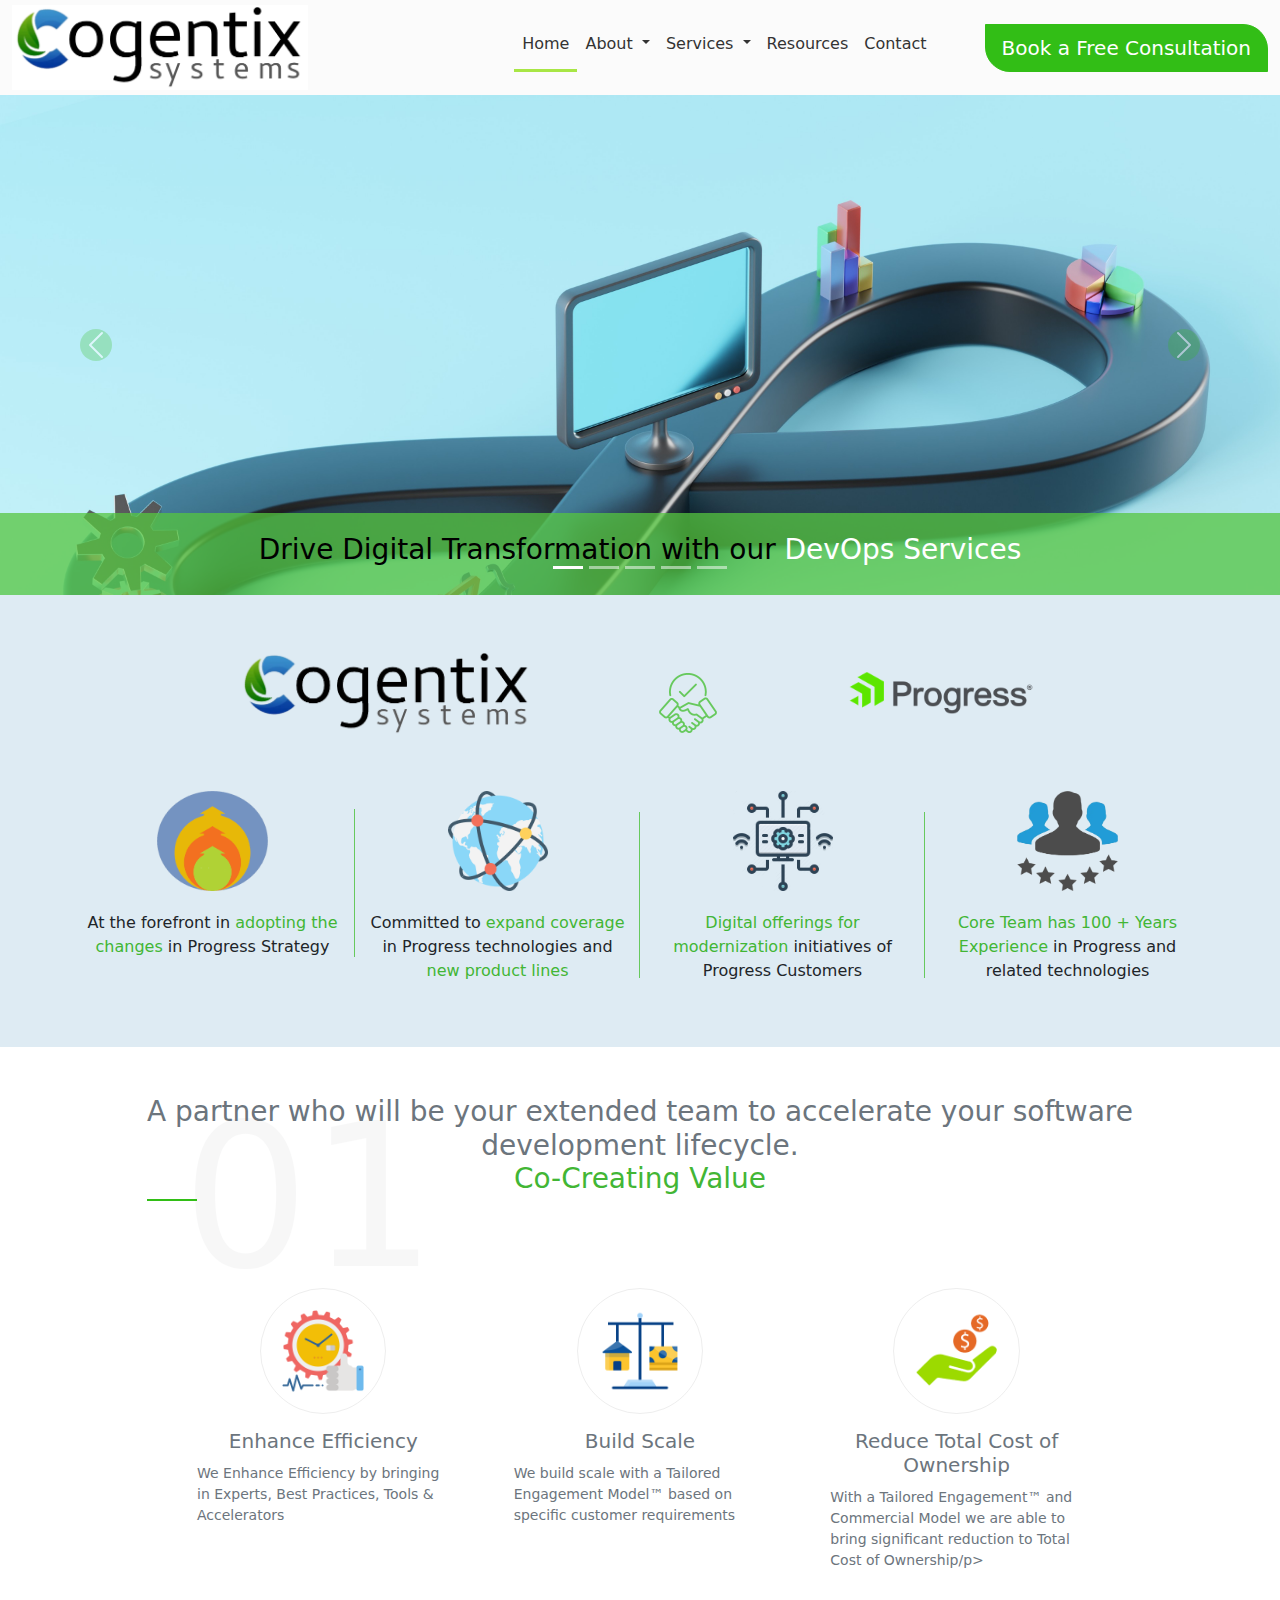
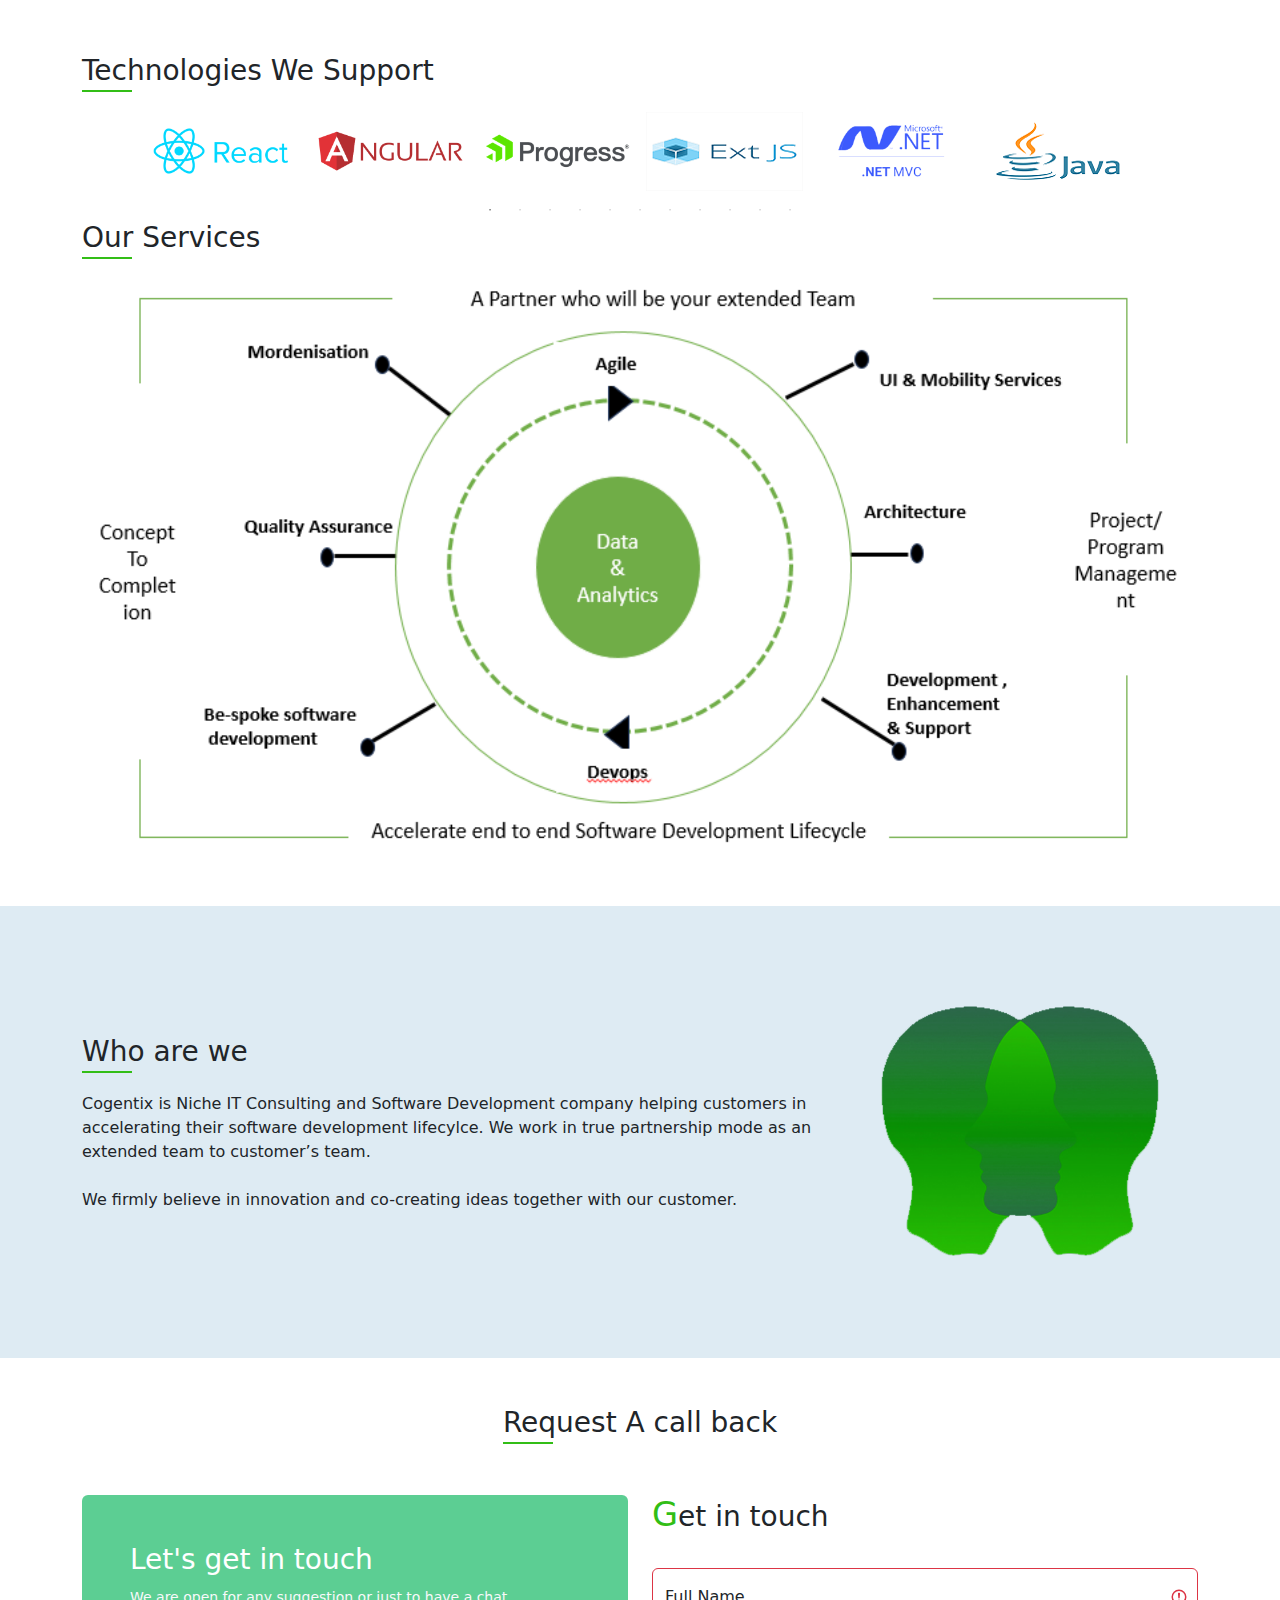
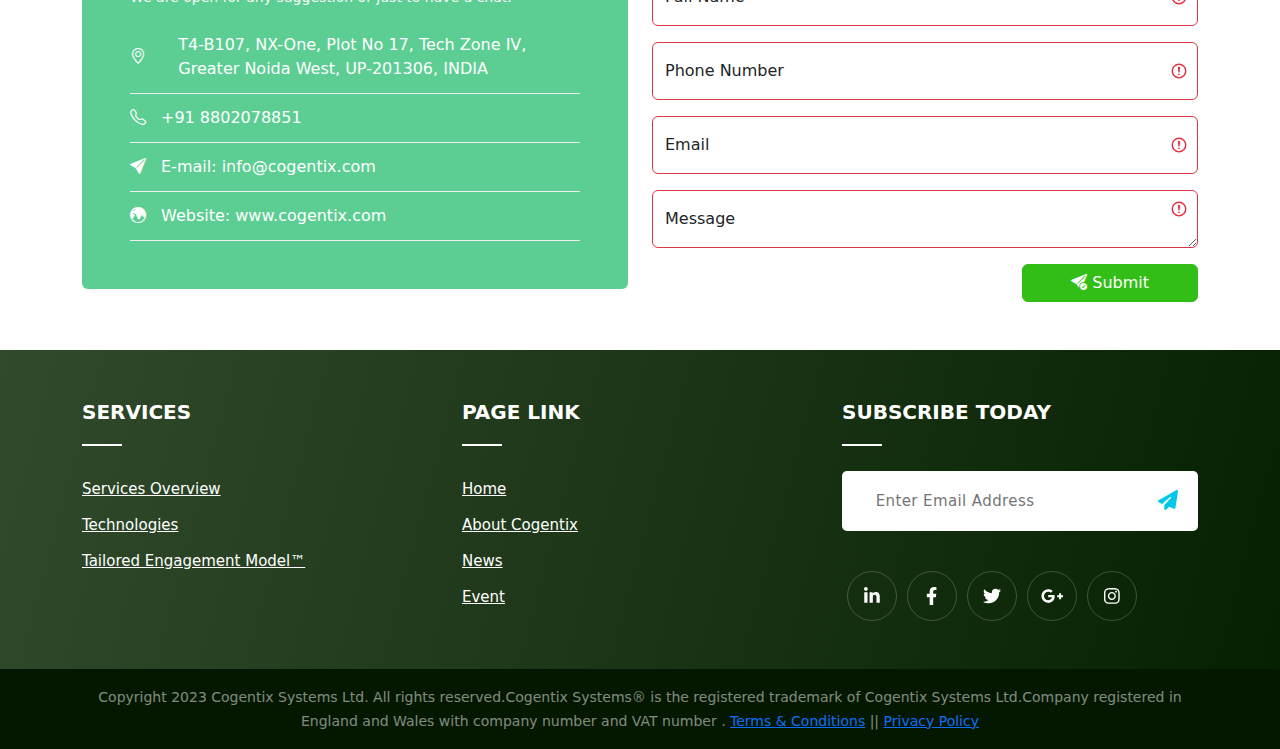
==== commit e554e742: "dfazsa" ====
--- a/index.html
+++ b/index.html
@@ -192,7 +192,7 @@
                 />
                 <div class="carousel-caption">
                   <h3>
-                    TModernize your Software Application with our ​
+                    Modernize your Software Application with our ​
                     <span class="p-color"> 4R Framework</span>
                   </h3>
                 </div>
@@ -206,8 +206,8 @@
                 />
                 <div class="carousel-caption">
                   <h3>
-                    Transform your Data into ​
-                    <span class="p-color"> Actionable Insights</span>
+                  Accelerate your  Cloud ​
+                    <span class="p-color"> Transition & Adoption </span>
                   </h3>
                 </div>
               </div>
@@ -220,8 +220,8 @@
                 />
                 <div class="carousel-caption">
                   <h3>
-                    Enhance efficiency, Build scale and Reduced TCO with our &nbsp;
-                    <span class="p-color"> ​Tailored Engagement Model™</span>
+                    Transform your data into 
+                    <span class="p-color"> ​Actionable Insights</span>
                   </h3>
                 </div>
               </div>
@@ -269,7 +269,7 @@
                     <div class="col-lg-3 col-sm-12 bord-rig">
                       <div class="boxs-p">
                         <img src="assets/images/adopting.png" height="100px" alt="adp">
-                        <p>At the forefront in <span> adopting the changes</span> in Progress<br/> strategy
+                        <p>At the forefront in <span> adopting the changes</span> in Progress Strategy
                         </p>
                       </div>
                     </div>
@@ -284,7 +284,7 @@
                     <div class="col-lg-3 col-sm-12 bord-rig">
                       <div class="boxs-p">
                         <img src="assets/images/digitalofferings.png" height="100px" alt="adp">
-                        <p><span> Digital offerings for modernization </span>initiatives of Progress <br/> customers 
+                        <p><span> Digital offerings for modernization </span>initiatives of Progress Customers 
                           
                         </p>
                       </div>
@@ -313,8 +313,8 @@
                     <div class="row">
                         <div class="col-sm-12">
                             <h3 class="text-center py-5 text-secondary">
-                              <span class="heading-style"> A partner who will be your extended team to accelerate  your software development lifecycle. 
-                                Co-Creating Value </span></h3>
+                              <span class="heading-style"> A partner who will be your extended team to accelerate  your software development lifecycle. <br>
+                               <p style="color:#42b635;"> Co-Creating Value</p> </span></h3>
                         </div>
                         <div class="col-lg-10 col-sm-10 m-auto">
                             <div class="row">
@@ -341,7 +341,25 @@
                                 </div>
                             </div>
 
-                            <div class="slider">
+
+
+                        </div>
+                    </div>
+                </div>
+              </div>
+            </div>
+          </div>
+        </div>
+      </div>
+	  
+      <div class="row" >
+        <div class="col-sm-12 p-0">
+          <div class="container py-5">
+            <div class="row">
+                
+              <div class="col-lg-12 col-sm-12 ">
+			    <h3 class="mb-4"><span class="heading-style">Technologies We Support</span></h3>
+                 <div class="slider">
                               <img src="assets/images/reactjs_logo.png" />
                               <img src="assets/images/angular_logo.png" />
                               <img src="assets/images/progress.png" />
@@ -354,13 +372,13 @@
                               <img src="assets/images/MongoDB (1).png" />
                               <img src="assets/images/Mysql1.png" />
                           </div>
-
-                        </div>
-                    </div>
-                </div>
-              </div>
-            </div>
-          </div>
+              </div>
+              <div class="col-lg-12 col-sm-12 m-auto">
+                <h3 class="mb-4"><span class="heading-style">Our Services</span></h3>
+                <img src="assets/images/our-services.PNG" width="100%" alt="">
+              </div>
+            </div>
+        </div>
         </div>
       </div>
 
@@ -386,77 +404,10 @@
         </div>
       </div>
 
-      <div class="row">
-        <div class="col-sm-12 p-0">
-          <div class="container">
-            <div class="row">
-              <div class="col-sm-12">
-                <div class="overlay-text">
-                    <div class="row">
-                        <div class="col-sm-12">
-                            <h3 class="text-center py-5 text-secondary"><span class="heading-style">Our Services<span></h3>
-                        </div>
-                        <div class="col-lg-10 col-sm-10 m-auto py-5 text-center">
-                          <img src="assets/images/our-services.PNG" width="100%" alt="">
-                            <!-- <div class="row">
-                                <div class="col-lg-4 col-sm-12 mb-3 m-auto">
-                                    <div class="boxes service-box-height bg-success ">
-                                        
-                                        <h5 class="text-white">Software Development
-                                            Strategy & Consulting ​</h5>
-                                    </div>
-                                </div>
-                                <div class="col-lg-4 col-sm-12 mb-3 m-auto">
-                                    <div class="boxes service-box-height bg-primary ">
-                                        
-                                        <h5 class="text-white">Software Product Development
-                                            Enhancement & Support ​</h5>
-                                    </div>
-                                </div>
-                                <div class="col-lg-4 col-sm-12 mb-3 m-auto">
-                                    <div class="boxes service-box-height bg-info ">
-                                        
-                                        <h5 class="text-white">Be-spoke customer
-                                            Software Development​</h5>
-                                    </div>
-                                </div>
-                                <div class="col-lg-4 col-sm-12 mb-3 m-auto">
-                                    <div class="boxes service-box-height bg-warning ">
-                                        
-                                        <h5 class="text-white">Quality Assurance​​</h5>
-                                    </div>
-                                </div>
-                                <div class="col-lg-4 col-sm-12 mb-3 m-auto">
-                                    <div class="boxes service-box-height bg-danger ">
-                                        
-                                        <h5 class="text-white">Software product 
-                                            Modernisation​</h5>
-                                    </div>
-                                </div>
-                                <div class="col-lg-4 col-sm-12 mb-3 m-auto">
-                                    <div class="boxes service-box-height bg-secondary ">
-                                        
-                                        <h5 class="text-white">Mobility & UI Services​</h5>
-                                    </div>
-                                </div>
-                                <div class="col-lg-4 col-sm-12 mb-3 m-auto">
-                                    <div class="boxes service-box-height bg-dark ">
-                                        
-                                        <h5 class="text-white">Leverage the power of Data residing in your Software product into actionable 
-                                            Insights​</h5>
-                                    </div>
-                                </div>
-                            </div> -->
-                        </div>
-                    </div>
-                </div>
-              </div>
-            </div>
-          </div>
-        </div>
-      </div>
-
-      <div class="row" style="background-color: #deebf3;">
+      
+	 
+	  
+      <div class="row" style="background-color: #deebf3;" hidden> 
         <div class="col-sm-12 p-0">
           <div class="container py-5">
             <div class="row">
@@ -511,8 +462,7 @@
       </div>
 
      
-
-      <div class="row">
+ <div class="row">
           <div class="col-sm-12 p-0">
             <div class="container">
               <div class="row">
@@ -521,36 +471,73 @@
                     <span class="heading-style"> Request A call back</span>
                   </h3>
                 </div>
-                <div class="col-lg-6 col-sm-10 m-auto pb-5">
-                  <form  action="/index.html" class="was-validated">
-                    <div class="form-floating mb-3">
+                <div class="col-lg-6 col-sm-6  mb-4">
+                  <div class="p-5" style="background-color: #5cce93;border-radius: 6px;color: #fff;">
+                  <h3>Let's get in touch</h3>
+                  <small class="text-light">We are open for any suggestion or just to have a chat.</small>
+                  <div class="text-content pt-4">
+                    <div class="text-icon" style="width: 55px;"> <i class="bi bi-geo-alt"></i> </div>
+                    <div>
+                        <p class="mb-0">T4-B107, NX-One, Plot No 17, Tech Zone IV, Greater Noida West, UP-201306, INDIA</p>
+                    </div>
+                </div>
+                <div class="text-content">
+                  <div class="text-icon"> <i class="bi bi-telephone"></i> </div>
+                  <div>
+                      <p class="mb-0">+91 8802078851</p>
+                  </div>
+              </div>
+              <div class="text-content">
+                <div class="text-icon"> <i class="bi bi-send-fill"></i> </div>
+                <div>
+                    <p class="mb-0">E-mail: info@cogentix.com</p>
+                </div>
+            </div>
+            <div class="text-content">
+              <div class="text-icon"> 
+                <i class="bi bi-globe-central-south-asia"></i> </div>
+              <div>
+                  <p class="mb-0">Website: www.cogentix.com</p>
+              </div>
+          </div>
+                </div>
+              </div>
+                <div class="col-lg-6 col-sm-6 pb-5">
+                  <h3 class="header-style pb-4">Get in touch</h3>
+                  <form   class="was-validated"> 
+                    <div class="form-floating mb-3" id="divThankyou" hidden>
+                      <b> Thankyou for submitting details</b>
+                    </div>
+                    
+                    <div class="form-floating mb-3" id="divFullname">
                       <input type="text" class="form-control" id="fullname" placeholder="Enter Full Name" name="fullname" required>
                       <label for="fullname">Full Name</label>
                     </div>
 
-                    <div class="form-floating mb-3 mt-3">
+                    <div class="form-floating mb-3 mt-3" id="divPhone">
                       <input type="number" class="form-control" id="phoneno" placeholder="Enter Phone Number" name="phoneno" required>
                       <label for="phoneno">Phone Number</label>
                     </div>
 
-                    <div class="form-floating mb-3 mt-3">
+                    <div class="form-floating mb-3 mt-3" id="divEmail">
                       <input type="text" class="form-control" id="email" placeholder="Enter email" name="email" required>
                       <label for="email">Email</label>
                     </div>
                     
-                    <div class="form-floating mt-3 mb-3">
+                    <div class="form-floating mt-3 mb-3"  id="divMessage">
                       <textarea  class="form-control" rows="5" id="message" placeholder="Enter Message" name="message" required></textarea>
                       <label for="message">Message</label>
                     </div>
-                    <div class="form-floating mt-3 mb-3">
-                      <button type="submit" class="btn btn-success px-5 float-end"> <i class="bi bi-send-check-fill"></i> Submit</button>
+                    <div class="form-floating mt-3 mb-3" id="divSubmit">
+                      <button onclick="hide()" class="btn btn-success px-5 float-end"> <i class="bi bi-send-check-fill"></i> Submit</button>
                     </div>
                   </form>
-                </div>
-                </div>
-                </div>
-                </div>
-                </div>
+                </div>              
+              </div>
+                </div>
+                </div>
+                </div>
+            
             
                 <div class="row bg-secondary">
                   <div class="col-sm-12 p-0">
@@ -595,6 +582,7 @@
                                       </div>
                                       <div class="social_profile">
                                           <ul>
+                                              <li><a href="#"><i class="fab fa-linkedin-in"></i></a></li>
                                               <li><a href="#"><i class="fab fa-facebook-f"></i></a></li>
                                               <li><a href="#"><i class="fab fa-twitter"></i></a></li>
                                               <li><a href="#"><i class="fab fa-google-plus-g"></i></a></li>
--- a/assets/css/sites_mainstyle.css
+++ b/assets/css/sites_mainstyle.css
@@ -1070,3 +1070,166 @@
     opacity: .75;
     color: black;
 }
+
+
+/* calender  */
+
+@import url('https://fonts.googleapis.com/css2?family=IBM+Plex+Sans:wght@100;200;300;400;500;600;700&display=swap');
+
+:root {
+    --calendar-bg-color: #262829;
+    --calendar-font-color: #FFF;
+    --weekdays-border-bottom-color: #404040;
+    --calendar-date-hover-color: #505050;
+    --calendar-current-date-color: #6fa31c;
+    --calendar-today-color: linear-gradient(to bottom, #03a9f4, #2196f3);
+    --calendar-today-innerborder-color: transparent;
+    --calendar-nextprev-bg-color: transparent;
+    --next-prev-arrow-color : #FFF;
+    --calendar-border-radius: 16px;
+    --calendar-prevnext-date-color: #484848
+}
+
+* {
+    padding: 0;
+    margin: 0;
+}
+
+.calendar {
+  font-family: 'IBM Plex Sans', sans-serif;
+  position: relative;
+  max-width: 100%;
+  min-width: 100%;
+  background: #a8e645;
+  color: var(--calendar-font-color);
+  margin: 0px 0px 20px 0px;
+  box-sizing: border-box;
+  overflow: hidden;
+  font-weight: normal;
+  border-radius: var(--calendar-border-radius);
+}
+
+.calendar-inner {
+    padding: 10px 10px;
+}
+
+.calendar .calendar-inner .calendar-body {
+    display: grid;
+    grid-template-columns: repeat(7, 1fr);
+    text-align: center;
+}
+
+.calendar .calendar-inner .calendar-body div {
+    padding: 4px;
+    min-height: 30px;
+    line-height: 30px;
+    border: 1px solid transparent;
+    margin: 10px 2px 0px;
+}
+
+.calendar .calendar-inner .calendar-body div:nth-child(-n+7) {
+    border: 1px solid transparent;
+    border-bottom: 1px solid var(--weekdays-border-bottom-color);
+}
+
+.calendar .calendar-inner .calendar-body div:nth-child(-n+7):hover {
+    border: 1px solid transparent;
+    border-bottom: 1px solid var(--weekdays-border-bottom-color);
+}
+
+.calendar .calendar-inner .calendar-body div>a {
+    color: var(--calendar-font-color);
+    text-decoration: none;
+    display: flex;
+    justify-content: center;
+}
+
+.calendar .calendar-inner .calendar-body div:hover {
+    border: 1px solid var(--calendar-date-hover-color);
+    border-radius: 4px;
+}
+
+.calendar .calendar-inner .calendar-body div.empty-dates:hover {
+    border: 1px solid transparent;
+}
+
+.calendar .calendar-inner .calendar-controls {
+    display: grid;
+    grid-template-columns: repeat(3, 1fr);
+}
+
+.calendar .calendar-inner .calendar-today-date {
+    display: grid;
+    text-align: center;
+    cursor: pointer;
+    margin: 3px 0px;
+    background: var(--calendar-current-date-color);
+    padding: 8px 0px;
+    border-radius: 10px;
+    width: 80%;
+    margin: auto;
+}
+
+.calendar .calendar-inner .calendar-controls .calendar-year-month {
+    display: flex;
+    min-width: 100px;
+    justify-content: space-evenly;
+    align-items: center;
+}
+
+.calendar .calendar-inner .calendar-controls .calendar-next {
+    text-align: right;
+}
+
+.calendar .calendar-inner .calendar-controls .calendar-year-month .calendar-year-label,
+.calendar .calendar-inner .calendar-controls .calendar-year-month .calendar-month-label {
+    font-weight: 500;
+    font-size: 20px;
+}
+
+.calendar .calendar-inner .calendar-body .calendar-today {
+    background: #6fa31c;
+    border-radius: 4px;
+}
+
+.calendar .calendar-inner .calendar-body .calendar-today:hover {
+    border: 1px solid transparent;
+}
+
+.calendar .calendar-inner .calendar-body .calendar-today a {
+    outline: 2px solid var(--calendar-today-innerborder-color);
+}
+
+.calendar .calendar-inner .calendar-controls .calendar-next a,
+.calendar .calendar-inner .calendar-controls .calendar-prev a {
+    color: var(--calendar-font-color);
+    font-family: arial, consolas, sans-serif;
+    font-size: 26px;
+    text-decoration: none;
+    padding: 4px 12px;
+    display: inline-block;
+    background: var(--calendar-nextprev-bg-color);
+    margin: 10px 0 10px 0;
+}
+
+.calendar .calendar-inner .calendar-controls .calendar-next a svg,
+.calendar .calendar-inner .calendar-controls .calendar-prev a svg {
+    height: 20px;
+    width: 20px;
+}
+
+.calendar .calendar-inner .calendar-controls .calendar-next a svg path,
+.calendar .calendar-inner .calendar-controls .calendar-prev a svg path{
+    fill: var(--next-prev-arrow-color);
+}
+
+.calendar .calendar-inner .calendar-body .prev-dates,
+.calendar .calendar-inner .calendar-body .next-dates {
+    color: var(--calendar-prevnext-date-color);
+}
+
+.calendar .calendar-inner .calendar-body .prev-dates:hover,
+.calendar .calendar-inner .calendar-body .next-dates:hover {
+  border: 1px solid transparent;
+  pointer-events: none;
+}